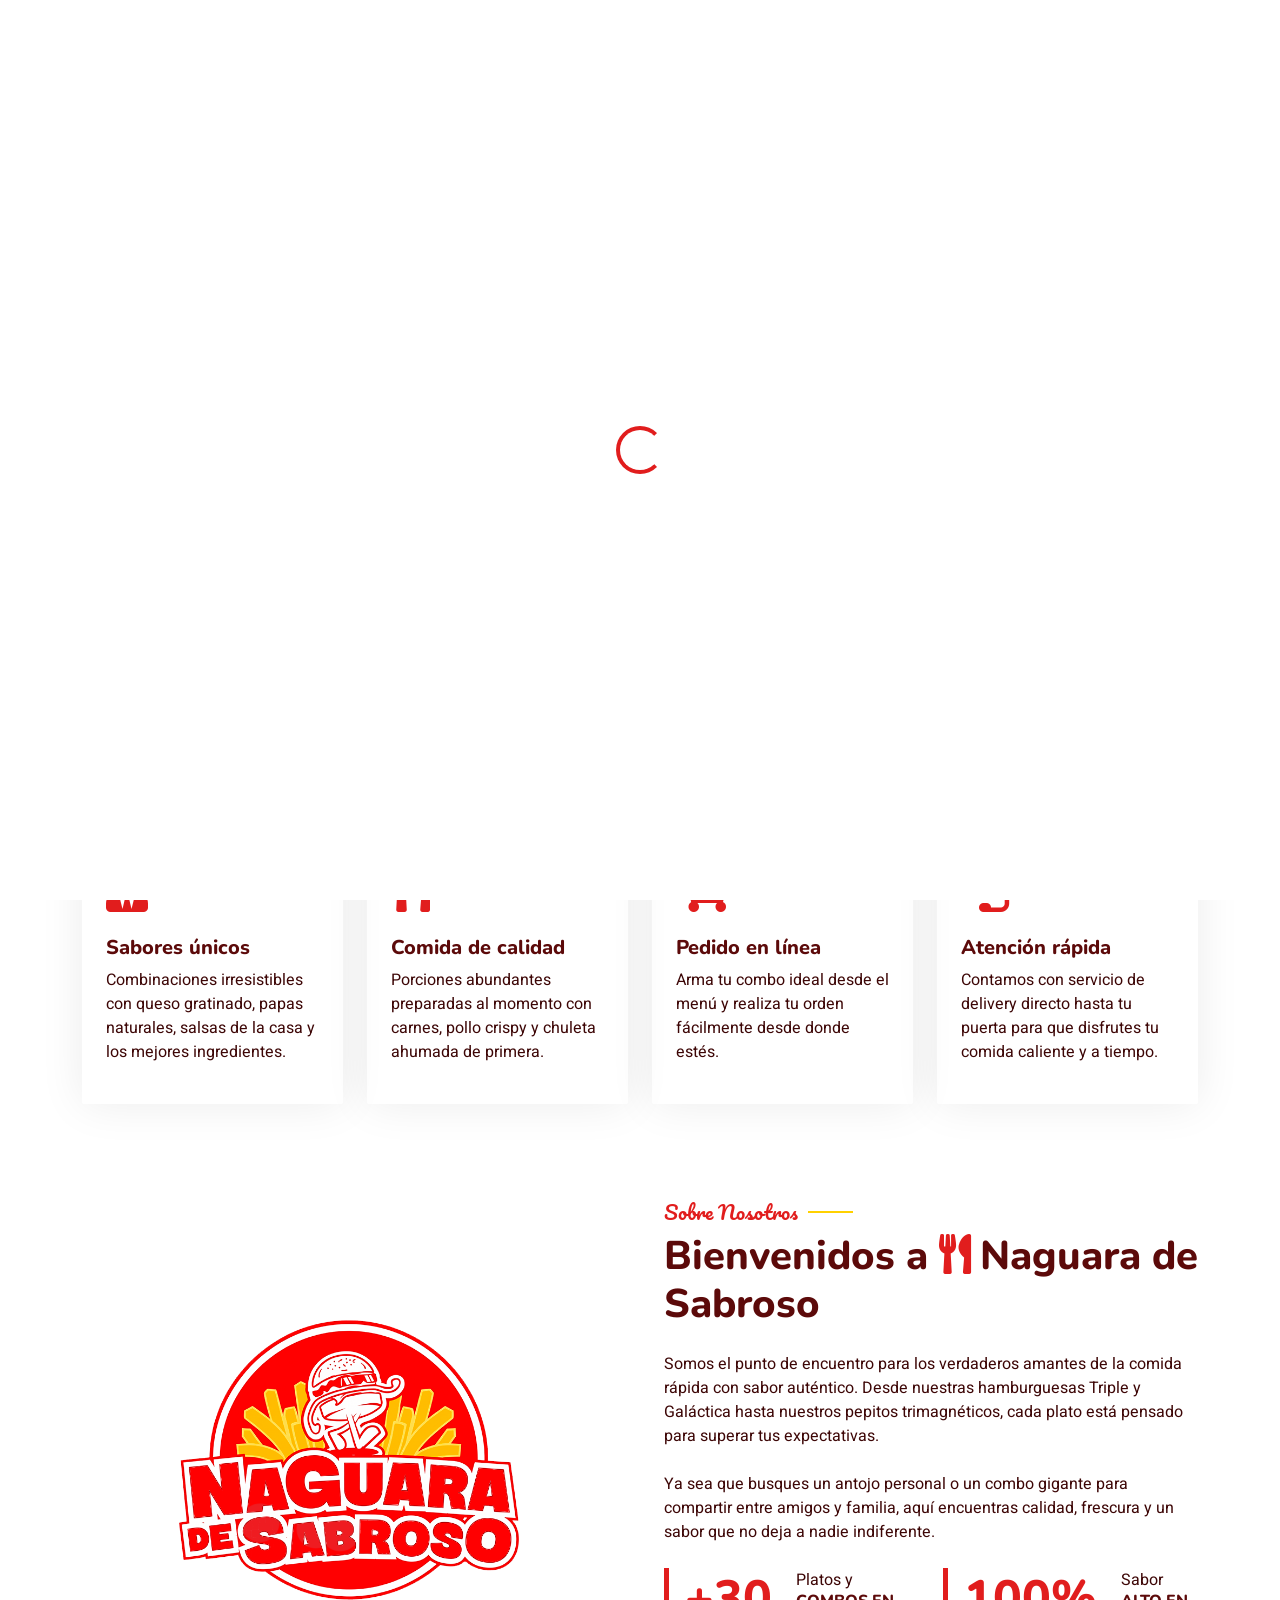
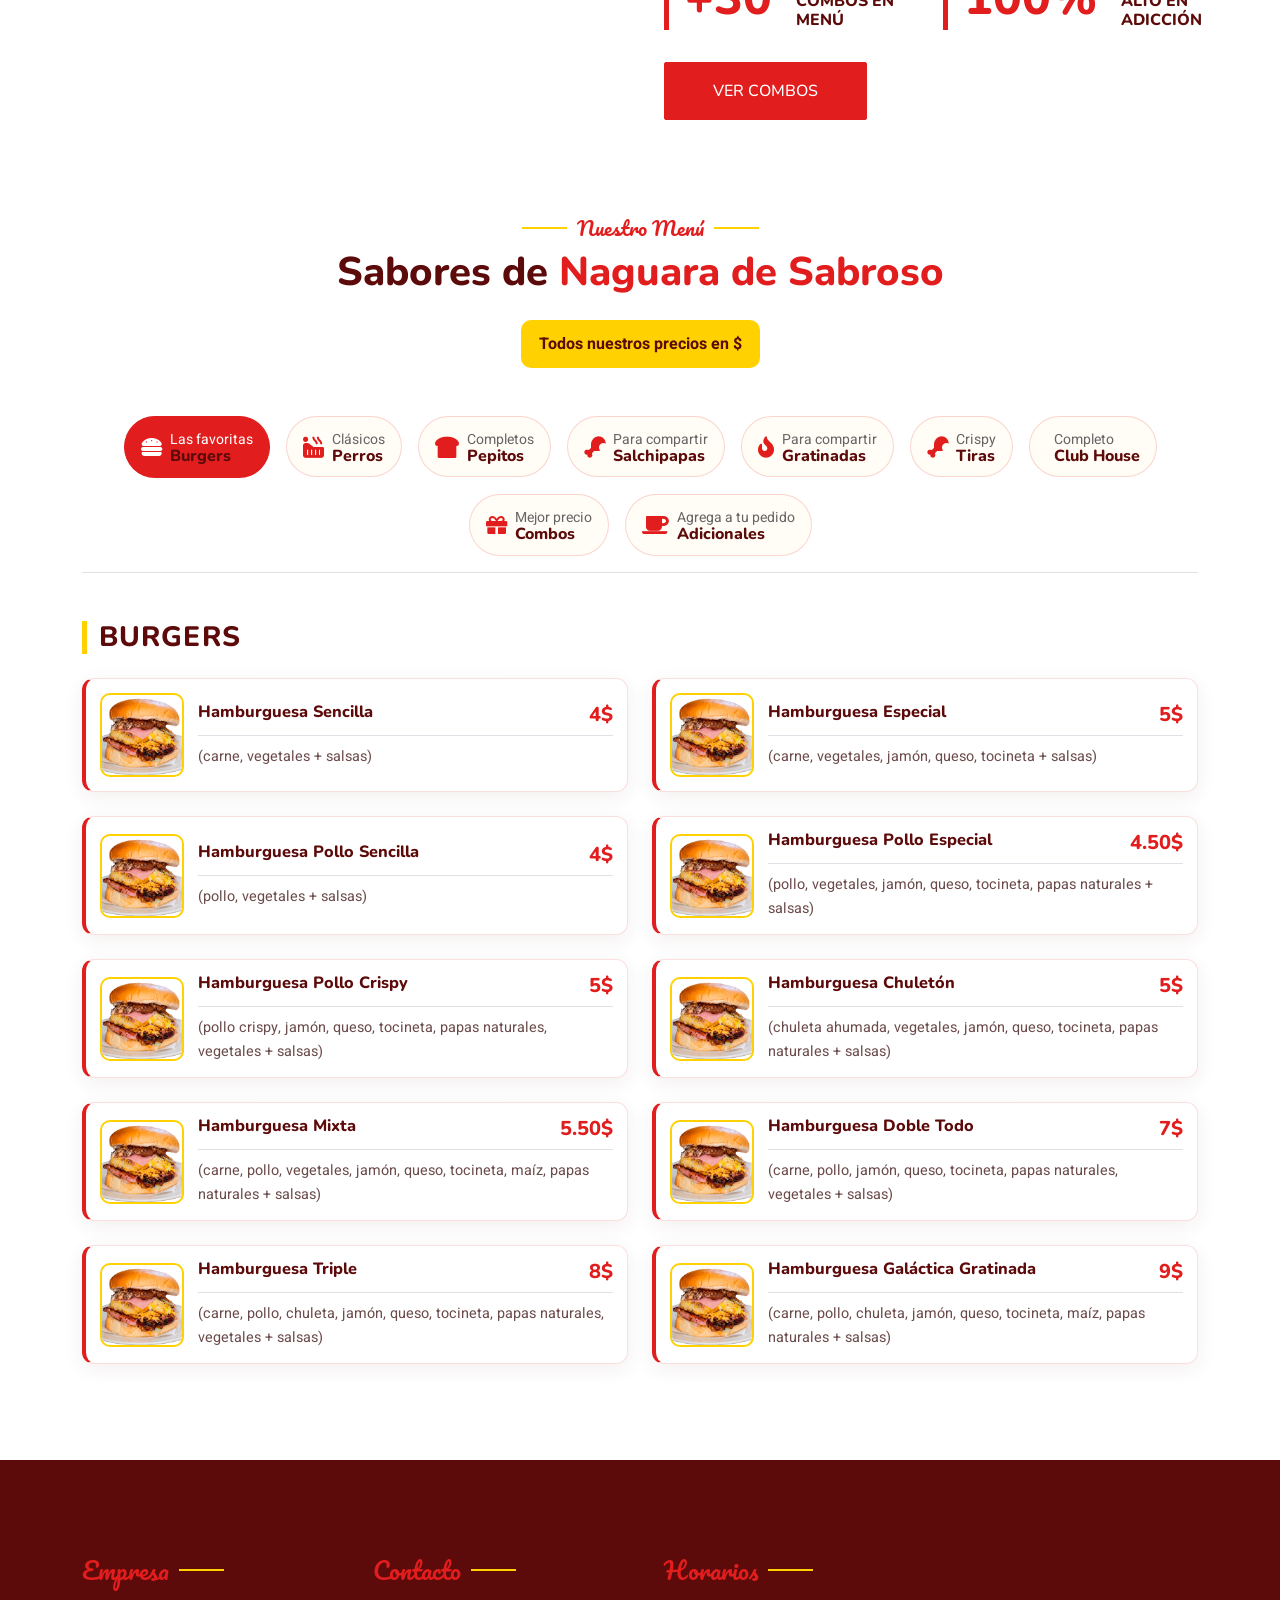
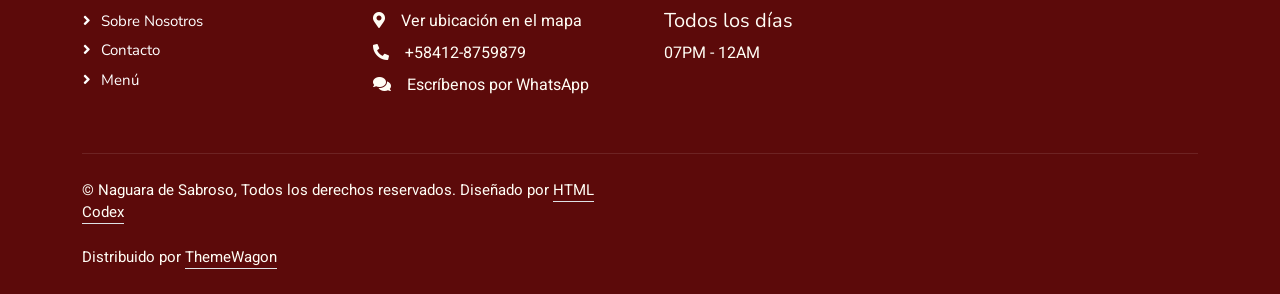
==== index.html @ 0c777a0c "menu" ====
<!DOCTYPE html>
<html lang="en">

<head>
    <meta charset="utf-8">
    <title>Naguara de Sabroso | Comida rápida</title>
    <meta content="width=device-width, initial-scale=1.0" name="viewport">
    <meta content="" name="keywords">
    <meta content="" name="description">

    <!-- Favicon -->
    <link href="img/naguara-e-sabroso-logo.png" rel="icon">

    <!-- Google Web Fonts -->
    <link rel="preconnect" href="https://fonts.googleapis.com">
    <link rel="preconnect" href="https://fonts.gstatic.com" crossorigin>
    <link href="https://fonts.googleapis.com/css2?family=Heebo:wght@400;500;600&family=Nunito:wght@600;700;800&family=Pacifico&display=swap" rel="stylesheet">

    <!-- Icon Font Stylesheet -->
    <link href="https://cdnjs.cloudflare.com/ajax/libs/font-awesome/5.10.0/css/all.min.css" rel="stylesheet">
    <link href="https://cdn.jsdelivr.net/npm/bootstrap-icons@1.4.1/font/bootstrap-icons.css" rel="stylesheet">

    <!-- Libraries Stylesheet -->
    <link href="lib/animate/animate.min.css" rel="stylesheet">
    <link href="lib/owlcarousel/assets/owl.carousel.min.css" rel="stylesheet">
    <link href="lib/tempusdominus/css/tempusdominus-bootstrap-4.min.css" rel="stylesheet" />

    <!-- Customized Bootstrap Stylesheet -->
    <link href="css/bootstrap.min.css" rel="stylesheet">

    <!-- Template Stylesheet -->
    <link href="css/style.css" rel="stylesheet">
</head>

<body>
    <div class="container-xxl bg-white p-0">
        <!-- Spinner Start -->
        <div id="spinner" class="show bg-white position-fixed translate-middle w-100 vh-100 top-50 start-50 d-flex align-items-center justify-content-center">
            <div class="spinner-border text-primary" style="width: 3rem; height: 3rem;" role="status">
                <span class="sr-only">Loading...</span>
            </div>
        </div>
        <!-- Spinner End -->


        <!-- Navbar & Hero Start -->
        <div class="container-xxl position-relative p-0">
            <nav class="navbar navbar-expand-lg navbar-dark bg-dark px-4 px-lg-5 py-3 py-lg-0">
                <a href="index.html" class="navbar-brand p-0">
                    <h1 class="text-white m-0 fs-3">Naguara de Sabroso</h1>
                    
                </a>
                <button class="navbar-toggler" type="button" data-bs-toggle="collapse" data-bs-target="#navbarCollapse">
                    <span class="fa fa-bars"></span>
                </button>
                <div class="collapse navbar-collapse" id="navbarCollapse">
                    <div class="navbar-nav ms-auto py-0 pe-4">
                        <a href="index.html" class="nav-item nav-link active">Inicio</a>
                        <a href="about.html" class="nav-item nav-link">Nosotros</a>
                        <a href="service.html" class="nav-item nav-link">Servicios</a>
                        <a href="menu.html" class="nav-item nav-link">Menú</a>
                        <a href="contact.html" class="nav-item nav-link">Contacto</a>
                    </div>
                    <a href="menu.html" class="btn btn-primary py-2 px-4">VER MENÚ</a>
                </div>
            </nav>

            <div class="container-xxl py-5 bg-dark hero-header mb-5">
                <div class="container my-5 py-5">
                    <div class="row align-items-center g-5">
                        <div class="col-lg-6 text-center text-lg-start">
                            <h1 class="display-3 text-white animated slideInLeft">La diferencia se nota en el primer bocado</h1>
                            <p class="text-white animated slideInLeft mb-4 pb-2">Disfruta de nuestras explosivas hamburguesas, pepitos gratinados, salchipapas, perros calientes y combos para compartir. ¡No nos hacemos responsables si no puedes parar!</p>
                            <a href="menu.html" class="btn btn-primary py-sm-3 px-sm-5 me-3 animated slideInLeft">VER MENÚ</a>
                        </div>
                        <div class="col-lg-6 text-center text-lg-end overflow-hidden">
                            <img class="img-fluid" src="img/naguara-e-sabroso-logo.png" alt="Naguara de Sabroso">
                        </div>
                    </div>
                </div>
            </div>
        </div>
        <!-- Navbar & Hero End -->


        <!-- Service Start -->
        <div class="container-xxl py-5">
            <div class="container">
                <div class="row g-4">
                    <div class="col-lg-3 col-sm-6 wow fadeInUp" data-wow-delay="0.1s">
                        <div class="service-item rounded pt-3">
                            <div class="p-4">
                                <i class="fa fa-3x fa-user-tie text-primary mb-4"></i>
                                <h5>Sabores únicos</h5>
                                <p>Combinaciones irresistibles con queso gratinado, papas naturales, salsas de la casa y los mejores ingredientes.</p>
                            </div>
                        </div>
                    </div>
                    <div class="col-lg-3 col-sm-6 wow fadeInUp" data-wow-delay="0.3s">
                        <div class="service-item rounded pt-3">
                            <div class="p-4">
                                <i class="fa fa-3x fa-utensils text-primary mb-4"></i>
                                <h5>Comida de calidad</h5>
                                <p>Porciones abundantes preparadas al momento con carnes, pollo crispy y chuleta ahumada de primera.</p>
                            </div>
                        </div>
                    </div>
                    <div class="col-lg-3 col-sm-6 wow fadeInUp" data-wow-delay="0.5s">
                        <div class="service-item rounded pt-3">
                            <div class="p-4">
                                <i class="fa fa-3x fa-cart-plus text-primary mb-4"></i>
                                <h5>Pedido en línea</h5>
                                <p>Arma tu combo ideal desde el menú y realiza tu orden fácilmente desde donde estés.</p>
                            </div>
                        </div>
                    </div>
                    <div class="col-lg-3 col-sm-6 wow fadeInUp" data-wow-delay="0.7s">
                        <div class="service-item rounded pt-3">
                            <div class="p-4">
                                <i class="fa fa-3x fa-headset text-primary mb-4"></i>
                                <h5>Atención rápida</h5>
                                <p>Contamos con servicio de delivery directo hasta tu puerta para que disfrutes tu comida caliente y a tiempo.</p>
                            </div>
                        </div>
                    </div>
                </div>
            </div>
        </div>
        <!-- Service End -->


        <!-- About Start -->
        <div class="container-xxl py-5">
            <div class="container">
                <div class="row g-5 align-items-center">
                    <div class="col-lg-6">
                        <div class="text-center py-4">
                            <img class="img-fluid about-logo wow zoomIn" data-wow-delay="0.1s" src="img/naguara-e-sabroso-logo.png" alt="Logo de Naguara de Sabroso">
                        </div>
                    </div>
                    <div class="col-lg-6">
                        <h5 class="section-title ff-secondary text-start text-primary fw-normal">Sobre Nosotros</h5>
                        <h1 class="mb-4">Bienvenidos a <i class="fa fa-utensils text-primary me-2"></i>Naguara de Sabroso</h1>
                        <p class="mb-4">Somos el punto de encuentro para los verdaderos amantes de la comida rápida con sabor auténtico. Desde nuestras hamburguesas Triple y Galáctica hasta nuestros pepitos trimagnéticos, cada plato está pensado para superar tus expectativas.</p>
                        <p class="mb-4">Ya sea que busques un antojo personal o un combo gigante para compartir entre amigos y familia, aquí encuentras calidad, frescura y un sabor que no deja a nadie indiferente.</p>
                        <div class="row g-4 mb-4">
                            <div class="col-sm-6">
                                <div class="d-flex align-items-center border-start border-5 border-primary px-3">
                                    <h1 class="flex-shrink-0 display-5 text-primary mb-0">+30</h1>
                                    <div class="ps-4">
                                        <p class="mb-0">Platos y</p>
                                        <h6 class="text-uppercase mb-0">COMBOS EN MENÚ</h6>
                                    </div>
                                </div>
                            </div>
                            <div class="col-sm-6">
                                <div class="d-flex align-items-center border-start border-5 border-primary px-3">
                                    <h1 class="flex-shrink-0 display-5 text-primary mb-0">100%</h1>
                                    <div class="ps-4">
                                        <p class="mb-0">Sabor</p>
                                        <h6 class="text-uppercase mb-0">ALTO EN ADICCIÓN</h6>
                                    </div>
                                </div>
                            </div>
                        </div>
                        <a class="btn btn-primary py-3 px-5 mt-2" href="menu.html">VER COMBOS</a>
                    </div>
                </div>
            </div>
        </div>
        <!-- About End -->


        <!-- Menu Start -->
        <div class="container-xxl py-5" id="menu">
            <div class="container">
                <div class="text-center wow fadeInUp" data-wow-delay="0.1s">
                    <h5 class="section-title ff-secondary text-center text-primary fw-normal">Nuestro Menú</h5>
                    <h1 class="mb-4">Sabores de <span class="text-primary">Naguara de Sabroso</span></h1>
                    <div class="menu-note d-inline-block mb-5">Todos nuestros precios en $</div>
                </div>
                <div class="tab-class text-center wow fadeInUp" data-wow-delay="0.2s">
                    <ul class="nav nav-pills d-flex flex-wrap justify-content-center border-bottom mb-5">
                        <li class="nav-item">
                            <a class="d-flex align-items-center text-start mx-2 menu-tab active" data-bs-toggle="pill" href="#burgers">
                                <i class="fa fa-hamburger fa-lg text-primary me-2"></i>
                                <div class="text-start">
                                    <small class="text-body">Las favoritas</small>
                                    <h6 class="mt-n1 mb-0">Burgers</h6>
                                </div>
                            </a>
                        </li>
                        <li class="nav-item">
                            <a class="d-flex align-items-center text-start mx-2 menu-tab" data-bs-toggle="pill" href="#perros">
                                <i class="fa fa-hot-tub fa-lg text-primary me-2"></i>
                                <div class="text-start">
                                    <small class="text-body">Clásicos</small>
                                    <h6 class="mt-n1 mb-0">Perros</h6>
                                </div>
                            </a>
                        </li>
                        <li class="nav-item">
                            <a class="d-flex align-items-center text-start mx-2 menu-tab" data-bs-toggle="pill" href="#pepitos">
                                <i class="fa fa-bread-slice fa-lg text-primary me-2"></i>
                                <div class="text-start">
                                    <small class="text-body">Completos</small>
                                    <h6 class="mt-n1 mb-0">Pepitos</h6>
                                </div>
                            </a>
                        </li>
                        <li class="nav-item">
                            <a class="d-flex align-items-center text-start mx-2 menu-tab" data-bs-toggle="pill" href="#salchipapas-sencillas">
                                <i class="fa fa-drumstick-bite fa-lg text-primary me-2"></i>
                                <div class="text-start">
                                    <small class="text-body">Para compartir</small>
                                    <h6 class="mt-n1 mb-0">Salchipapas</h6>
                                </div>
                            </a>
                        </li>
                        <li class="nav-item">
                            <a class="d-flex align-items-center text-start mx-2 menu-tab" data-bs-toggle="pill" href="#salchipapas-gratinadas">
                                <i class="fa fa-fire fa-lg text-primary me-2"></i>
                                <div class="text-start">
                                    <small class="text-body">Para compartir</small>
                                    <h6 class="mt-n1 mb-0">Gratinadas</h6>
                                </div>
                            </a>
                        </li>
                        <li class="nav-item">
                            <a class="d-flex align-items-center text-start mx-2 menu-tab" data-bs-toggle="pill" href="#tiras-pollo">
                                <i class="fa fa-drumstick-bite fa-lg text-primary me-2"></i>
                                <div class="text-start">
                                    <small class="text-body">Crispy</small>
                                    <h6 class="mt-n1 mb-0">Tiras</h6>
                                </div>
                            </a>
                        </li>
                        <li class="nav-item">
                            <a class="d-flex align-items-center text-start mx-2 menu-tab" data-bs-toggle="pill" href="#club-house">
                                <i class="fa fa-cutlery fa-lg text-primary me-2"></i>
                                <div class="text-start">
                                    <small class="text-body">Completo</small>
                                    <h6 class="mt-n1 mb-0">Club House</h6>
                                </div>
                            </a>
                        </li>
                        <li class="nav-item">
                            <a class="d-flex align-items-center text-start mx-2 menu-tab" data-bs-toggle="pill" href="#combos">
                                <i class="fa fa-gift fa-lg text-primary me-2"></i>
                                <div class="text-start">
                                    <small class="text-body">Mejor precio</small>
                                    <h6 class="mt-n1 mb-0">Combos</h6>
                                </div>
                            </a>
                        </li>
                        <li class="nav-item">
                            <a class="d-flex align-items-center text-start mx-2 menu-tab" data-bs-toggle="pill" href="#adicionales">
                                <i class="fa fa-coffee fa-lg text-primary me-2"></i>
                                <div class="text-start">
                                    <small class="text-body">Agrega a tu pedido</small>
                                    <h6 class="mt-n1 mb-0">Adicionales</h6>
                                </div>
                            </a>
                        </li>
                    </ul>
                    <div class="tab-content">
                        <div id="burgers" class="tab-pane fade show p-0 active">
                            <h3 class="menu-category-title text-start mb-4">BURGERS</h3>
                            <div class="row g-4">
                                <div class="col-lg-6">
                                    <div class="menu-item">
                                        <img src="img/Hamburguesa.png" alt="Hamburguesa Sencilla" loading="lazy">
                                        <div class="w-100 text-start">
                                            <h5 class="d-flex justify-content-between align-items-start border-bottom pb-2 mb-2">
                                                <span class="menu-name">Hamburguesa Sencilla</span>
                                                <span class="menu-price">4$</span>
                                            </h5>
                                            <small class="menu-desc">(carne, vegetales + salsas)</small>
                                        </div>
                                    </div>
                                </div>
                                <div class="col-lg-6">
                                    <div class="menu-item">
                                        <img src="img/Hamburguesa.png" alt="Hamburguesa Especial" loading="lazy">
                                        <div class="w-100 text-start">
                                            <h5 class="d-flex justify-content-between align-items-start border-bottom pb-2 mb-2">
                                                <span class="menu-name">Hamburguesa Especial</span>
                                                <span class="menu-price">5$</span>
                                            </h5>
                                            <small class="menu-desc">(carne, vegetales, jamón, queso, tocineta + salsas)</small>
                                        </div>
                                    </div>
                                </div>
                                <div class="col-lg-6">
                                    <div class="menu-item">
                                        <img src="img/Hamburguesa.png" alt="Hamburguesa Pollo Sencilla" loading="lazy">
                                        <div class="w-100 text-start">
                                            <h5 class="d-flex justify-content-between align-items-start border-bottom pb-2 mb-2">
                                                <span class="menu-name">Hamburguesa Pollo Sencilla</span>
                                                <span class="menu-price">4$</span>
                                            </h5>
                                            <small class="menu-desc">(pollo, vegetales + salsas)</small>
                                        </div>
                                    </div>
                                </div>
                                <div class="col-lg-6">
                                    <div class="menu-item">
                                        <img src="img/Hamburguesa.png" alt="Hamburguesa Pollo Especial" loading="lazy">
                                        <div class="w-100 text-start">
                                            <h5 class="d-flex justify-content-between align-items-start border-bottom pb-2 mb-2">
                                                <span class="menu-name">Hamburguesa Pollo Especial</span>
                                                <span class="menu-price">4.50$</span>
                                            </h5>
                                            <small class="menu-desc">(pollo, vegetales, jamón, queso, tocineta, papas naturales + salsas)</small>
                                        </div>
                                    </div>
                                </div>
                                <div class="col-lg-6">
                                    <div class="menu-item">
                                        <img src="img/Hamburguesa.png" alt="Hamburguesa Pollo Crispy" loading="lazy">
                                        <div class="w-100 text-start">
                                            <h5 class="d-flex justify-content-between align-items-start border-bottom pb-2 mb-2">
                                                <span class="menu-name">Hamburguesa Pollo Crispy</span>
                                                <span class="menu-price">5$</span>
                                            </h5>
                                            <small class="menu-desc">(pollo crispy, jamón, queso, tocineta, papas naturales, vegetales + salsas)</small>
                                        </div>
                                    </div>
                                </div>
                                <div class="col-lg-6">
                                    <div class="menu-item">
                                        <img src="img/Hamburguesa.png" alt="Hamburguesa Chuletón" loading="lazy">
                                        <div class="w-100 text-start">
                                            <h5 class="d-flex justify-content-between align-items-start border-bottom pb-2 mb-2">
                                                <span class="menu-name">Hamburguesa Chuletón</span>
                                                <span class="menu-price">5$</span>
                                            </h5>
                                            <small class="menu-desc">(chuleta ahumada, vegetales, jamón, queso, tocineta, papas naturales + salsas)</small>
                                        </div>
                                    </div>
                                </div>
                                <div class="col-lg-6">
                                    <div class="menu-item">
                                        <img src="img/Hamburguesa.png" alt="Hamburguesa Mixta" loading="lazy">
                                        <div class="w-100 text-start">
                                            <h5 class="d-flex justify-content-between align-items-start border-bottom pb-2 mb-2">
                                                <span class="menu-name">Hamburguesa Mixta</span>
                                                <span class="menu-price">5.50$</span>
                                            </h5>
                                            <small class="menu-desc">(carne, pollo, vegetales, jamón, queso, tocineta, maíz, papas naturales + salsas)</small>
                                        </div>
                                    </div>
                                </div>
                                <div class="col-lg-6">
                                    <div class="menu-item">
                                        <img src="img/Hamburguesa.png" alt="Hamburguesa Doble Todo" loading="lazy">
                                        <div class="w-100 text-start">
                                            <h5 class="d-flex justify-content-between align-items-start border-bottom pb-2 mb-2">
                                                <span class="menu-name">Hamburguesa Doble Todo</span>
                                                <span class="menu-price">7$</span>
                                            </h5>
                                            <small class="menu-desc">(carne, pollo, jamón, queso, tocineta, papas naturales, vegetales + salsas)</small>
                                        </div>
                                    </div>
                                </div>
                                <div class="col-lg-6">
                                    <div class="menu-item">
                                        <img src="img/Hamburguesa.png" alt="Hamburguesa Triple" loading="lazy">
                                        <div class="w-100 text-start">
                                            <h5 class="d-flex justify-content-between align-items-start border-bottom pb-2 mb-2">
                                                <span class="menu-name">Hamburguesa Triple</span>
                                                <span class="menu-price">8$</span>
                                            </h5>
                                            <small class="menu-desc">(carne, pollo, chuleta, jamón, queso, tocineta, papas naturales, vegetales + salsas)</small>
                                        </div>
                                    </div>
                                </div>
                                <div class="col-lg-6">
                                    <div class="menu-item">
                                        <img src="img/Hamburguesa.png" alt="Hamburguesa Galáctica Gratinada" loading="lazy">
                                        <div class="w-100 text-start">
                                            <h5 class="d-flex justify-content-between align-items-start border-bottom pb-2 mb-2">
                                                <span class="menu-name">Hamburguesa Galáctica Gratinada</span>
                                                <span class="menu-price">9$</span>
                                            </h5>
                                            <small class="menu-desc">(carne, pollo, chuleta, jamón, queso, tocineta, maíz, papas naturales + salsas)</small>
                                        </div>
                                    </div>
                                </div>
                            </div>
                        </div>
                        <div id="perros" class="tab-pane fade p-0">
                            <h3 class="menu-category-title text-start mb-4">PERROS CALIENTES</h3>
                            <div class="row g-4">
                                <div class="col-lg-6">
                                    <div class="menu-item">
                                        <img src="img/PerroCaliente.png" alt="Perros Calientes 2 Grandes" loading="lazy">
                                        <div class="w-100 text-start">
                                            <h5 class="d-flex justify-content-between align-items-start border-bottom pb-2 mb-2">
                                                <span class="menu-name">Perros Calientes 2 Grandes</span>
                                                <span class="menu-price">2.50$</span>
                                            </h5>
                                            <small class="menu-desc">(salchicha, papas ralladas, vegetales + salsas)</small>
                                        </div>
                                    </div>
                                </div>
                                <div class="col-lg-6">
                                    <div class="menu-item">
                                        <img src="img/PerroCaliente.png" alt="Perro con Papas Naturales" loading="lazy">
                                        <div class="w-100 text-start">
                                            <h5 class="d-flex justify-content-between align-items-start border-bottom pb-2 mb-2">
                                                <span class="menu-name">Perro con Papas Naturales</span>
                                                <span class="menu-price">3$</span>
                                            </h5>
                                            <small class="menu-desc">(salchicha, papas naturales + salsas)</small>
                                        </div>
                                    </div>
                                </div>
                                <div class="col-lg-6">
                                    <div class="menu-item">
                                        <img src="img/PerroCaliente.png" alt="Perro Trimagnético" loading="lazy">
                                        <div class="w-100 text-start">
                                            <h5 class="d-flex justify-content-between align-items-start border-bottom pb-2 mb-2">
                                                <span class="menu-name">Perro Trimagnético</span>
                                                <span class="menu-price">3.50$</span>
                                            </h5>
                                            <small class="menu-desc">(salchicha, jamón, tocineta, queso amarillo, papas naturales + salsas)</small>
                                        </div>
                                    </div>
                                </div>
                                <div class="col-lg-6">
                                    <div class="menu-item">
                                        <img src="img/PerroCaliente.png" alt="Pepiperro" loading="lazy">
                                        <div class="w-100 text-start">
                                            <h5 class="d-flex justify-content-between align-items-start border-bottom pb-2 mb-2">
                                                <span class="menu-name">Pepiperro</span>
                                                <span class="menu-price">5$</span>
                                            </h5>
                                            <small class="menu-desc">(carne, pollo, salchicha, jamón, queso, tocineta, maíz, papas naturales, vegetales + salsas)</small>
                                        </div>
                                    </div>
                                </div>
                            </div>
                        </div>
                        <div id="pepitos" class="tab-pane fade p-0">
                            <h3 class="menu-category-title text-start mb-4">PEPITOS</h3>
                            <div class="row g-4">
                                <div class="col-lg-6">
                                    <div class="menu-item">
                                        <img src="img/ClubHouse.png" alt="Pepito Sencillo" loading="lazy">
                                        <div class="w-100 text-start">
                                            <h5 class="d-flex justify-content-between align-items-start border-bottom pb-2 mb-2">
                                                <span class="menu-name">Pepito Sencillo</span>
                                                <span class="menu-price">7$</span>
                                            </h5>
                                            <small class="menu-desc">(pollo, chuleta, papas, jamón, tocineta, salsa, queso pecorino)</small>
                                        </div>
                                    </div>
                                </div>
                                <div class="col-lg-6">
                                    <div class="menu-item">
                                        <img src="img/ClubHouse.png" alt="Pepito Gratinado Pequeño" loading="lazy">
                                        <div class="w-100 text-start">
                                            <h5 class="d-flex justify-content-between align-items-start border-bottom pb-2 mb-2">
                                                <span class="menu-name">Pepito Gratinado Pequeño</span>
                                                <span class="menu-price">8$</span>
                                            </h5>
                                            <small class="menu-desc">(pollo, chuleta, papas, salsa, queso mozzarella, maíz, tocineta y jamón)</small>
                                        </div>
                                    </div>
                                </div>
                                <div class="col-lg-6">
                                    <div class="menu-item">
                                        <img src="img/ClubHouse.png" alt="Pepito Trifásico" loading="lazy">
                                        <div class="w-100 text-start">
                                            <h5 class="d-flex justify-content-between align-items-start border-bottom pb-2 mb-2">
                                                <span class="menu-name">Pepito Trifásico</span>
                                                <span class="menu-price">11$</span>
                                            </h5>
                                            <small class="menu-desc">(carne, pollo, jamón, queso, maíz, tocineta, papas naturales, vegetales + salsas)</small>
                                        </div>
                                    </div>
                                </div>
                                <div class="col-lg-6">
                                    <div class="menu-item">
                                        <img src="img/ClubHouse.png" alt="Pepito Trimagnético Gratinado Grande" loading="lazy">
                                        <div class="w-100 text-start">
                                            <h5 class="d-flex justify-content-between align-items-start border-bottom pb-2 mb-2">
                                                <span class="menu-name">Pepito Trimagnético Gratinado Grande</span>
                                                <span class="menu-price">12$</span>
                                            </h5>
                                            <small class="menu-desc">(pollo, carne, chuleta, tocineta, maíz, queso mozzarella, jamón, vegetales y papas naturales, queso, maíz)</small>
                                        </div>
                                    </div>
                                </div>
                            </div>
                        </div>
                        <div id="salchipapas-sencillas" class="tab-pane fade p-0">
                            <h3 class="menu-category-title text-start mb-4">SALCHIPAPAS SENCILLAS</h3>
                            <div class="row g-4">
                                <div class="col-lg-6">
                                    <div class="menu-item">
                                        <img src="img/salchipapa.png" alt="Salchipapa Sencilla 1 Persona (Opción 1)" loading="lazy">
                                        <div class="w-100 text-start">
                                            <h5 class="d-flex justify-content-between align-items-start border-bottom pb-2 mb-2">
                                                <span class="menu-name">Salchipapa Sencilla 1 Persona (Opción 1)</span>
                                                <span class="menu-price">4$</span>
                                            </h5>
                                            <small class="menu-desc">(salchichas, papas, salsas, queso de año)</small>
                                        </div>
                                    </div>
                                </div>
                                <div class="col-lg-6">
                                    <div class="menu-item">
                                        <img src="img/salchipapa.png" alt="Salchipapa Sencilla 1 Persona (Opción 2)" loading="lazy">
                                        <div class="w-100 text-start">
                                            <h5 class="d-flex justify-content-between align-items-start border-bottom pb-2 mb-2">
                                                <span class="menu-name">Salchipapa Sencilla 1 Persona (Opción 2)</span>
                                                <span class="menu-price">5$</span>
                                            </h5>
                                            <small class="menu-desc">(salchichas, papas, salsas, pollo, queso mozzarella, maíz)</small>
                                        </div>
                                    </div>
                                </div>
                            </div>
                        </div>
                        <div id="salchipapas-gratinadas" class="tab-pane fade p-0">
                            <h3 class="menu-category-title text-start mb-4">SALCHIPAPAS GRATINADAS</h3>
                            <div class="row g-4">
                                <div class="col-lg-6">
                                    <div class="menu-item">
                                        <img src="img/salchipapa.png" alt="Salchipapa Gratinada 2 Personas" loading="lazy">
                                        <div class="w-100 text-start">
                                            <h5 class="d-flex justify-content-between align-items-start border-bottom pb-2 mb-2">
                                                <span class="menu-name">Salchipapa Gratinada 2 Personas</span>
                                                <span class="menu-price">7$</span>
                                            </h5>
                                            <small class="menu-desc">(salchichas, papas, salsa, queso mozzarella, maíz, jamón)</small>
                                        </div>
                                    </div>
                                </div>
                                <div class="col-lg-6">
                                    <div class="menu-item">
                                        <img src="img/salchipapa.png" alt="Salchipapa Gratinada 4 Personas" loading="lazy">
                                        <div class="w-100 text-start">
                                            <h5 class="d-flex justify-content-between align-items-start border-bottom pb-2 mb-2">
                                                <span class="menu-name">Salchipapa Gratinada 4 Personas</span>
                                                <span class="menu-price">12$</span>
                                            </h5>
                                            <small class="menu-desc">(salchichas, papas, salsa, queso mozzarella, maíz, jamón)</small>
                                        </div>
                                    </div>
                                </div>
                                <div class="col-lg-6">
                                    <div class="menu-item">
                                        <img src="img/salchipapa.png" alt="Salchipapa Gratinada 7 Personas" loading="lazy">
                                        <div class="w-100 text-start">
                                            <h5 class="d-flex justify-content-between align-items-start border-bottom pb-2 mb-2">
                                                <span class="menu-name">Salchipapa Gratinada 7 Personas</span>
                                                <span class="menu-price">17$</span>
                                            </h5>
                                            <small class="menu-desc">(salchichas, papas, salsa, queso mozzarella, maíz, jamón)</small>
                                        </div>
                                    </div>
                                </div>
                            </div>
                        </div>
                        <div id="tiras-pollo" class="tab-pane fade p-0">
                            <h3 class="menu-category-title text-start mb-4">TIRAS DE POLLO</h3>
                            <div class="row g-4">
                                <div class="col-lg-6">
                                    <div class="menu-item">
                                        <img src="img/Hamburguesa.png" alt="Tiras de Pollo 2 Personas" loading="lazy">
                                        <div class="w-100 text-start">
                                            <h5 class="d-flex justify-content-between align-items-start border-bottom pb-2 mb-2">
                                                <span class="menu-name">Tiras de Pollo 2 Personas</span>
                                                <span class="menu-price">7$</span>
                                            </h5>
                                            <small class="menu-desc">(8 tiras de pollo, ensalada césar, papas naturales + salsas)</small>
                                        </div>
                                    </div>
                                </div>
                                <div class="col-lg-6">
                                    <div class="menu-item">
                                        <img src="img/Hamburguesa.png" alt="Tiras de Pollo 3 Personas" loading="lazy">
                                        <div class="w-100 text-start">
                                            <h5 class="d-flex justify-content-between align-items-start border-bottom pb-2 mb-2">
                                                <span class="menu-name">Tiras de Pollo 3 Personas</span>
                                                <span class="menu-price">9$</span>
                                            </h5>
                                            <small class="menu-desc">(12 tiras de pollo, ensalada césar, papas naturales + salsas)</small>
                                        </div>
                                    </div>
                                </div>
                                <div class="col-lg-6">
                                    <div class="menu-item">
                                        <img src="img/Hamburguesa.png" alt="Tiras de Pollo 4 Personas" loading="lazy">
                                        <div class="w-100 text-start">
                                            <h5 class="d-flex justify-content-between align-items-start border-bottom pb-2 mb-2">
                                                <span class="menu-name">Tiras de Pollo 4 Personas</span>
                                                <span class="menu-price">12$</span>
                                            </h5>
                                            <small class="menu-desc">(16 tiras de pollo, ensalada césar, papas naturales + salsas)</small>
                                        </div>
                                    </div>
                                </div>
                                <div class="col-lg-6">
                                    <div class="menu-item">
                                        <img src="img/Hamburguesa.png" alt="Tiras de Pollo 6 Personas" loading="lazy">
                                        <div class="w-100 text-start">
                                            <h5 class="d-flex justify-content-between align-items-start border-bottom pb-2 mb-2">
                                                <span class="menu-name">Tiras de Pollo 6 Personas</span>
                                                <span class="menu-price">16$</span>
                                            </h5>
                                            <small class="menu-desc">(24 tiras de pollo, ensalada césar, papas naturales + salsas)</small>
                                        </div>
                                    </div>
                                </div>
                            </div>
                        </div>
                        <div id="club-house" class="tab-pane fade p-0">
                            <h3 class="menu-category-title text-start mb-4">CLUB HOUSE</h3>
                            <div class="row g-4">
                                <div class="col-lg-6">
                                    <div class="menu-item">
                                        <img src="img/ClubHouse.png" alt="Club House Normal" loading="lazy">
                                        <div class="w-100 text-start">
                                            <h5 class="d-flex justify-content-between align-items-start border-bottom pb-2 mb-2">
                                                <span class="menu-name">Club House Normal</span>
                                                <span class="menu-price">8$</span>
                                            </h5>
                                            <small class="menu-desc">(pollo, lechuga, huevo, jamón, queso, tocineta, papas naturales + salsas)</small>
                                        </div>
                                    </div>
                                </div>
                                <div class="col-lg-6">
                                    <div class="menu-item">
                                        <img src="img/ClubHouse.png" alt="Club House Especial + Refresco 1L" loading="lazy">
                                        <div class="w-100 text-start">
                                            <h5 class="d-flex justify-content-between align-items-start border-bottom pb-2 mb-2">
                                                <span class="menu-name">Club House Especial + Refresco 1L</span>
                                                <span class="menu-price">12$</span>
                                            </h5>
                                            <small class="menu-desc">(pollo, lechuga, tomate, huevo, jamón, queso, tocineta, ensalada césar, papas naturales + salsas)</small>
                                        </div>
                                    </div>
                                </div>
                            </div>
                        </div>
                        <div id="combos" class="tab-pane fade p-0">
                            <h3 class="menu-category-title text-start mb-4">COMBOS</h3>
                            <div class="row g-4">
                                <div class="col-lg-6">
                                    <div class="menu-item">
                                        <img src="img/Hamburguesa.png" alt="Combo 3 Burgers" loading="lazy">
                                        <div class="w-100 text-start">
                                            <h5 class="d-flex justify-content-between align-items-start border-bottom pb-2 mb-2">
                                                <span class="menu-name">Combo 3 Burgers</span>
                                                <span class="menu-price">8$</span>
                                            </h5>
                                            <small class="menu-desc">(pollo, vegetales, papas naturales + salsas)</small>
                                        </div>
                                    </div>
                                </div>
                                <div class="col-lg-6">
                                    <div class="menu-item">
                                        <img src="img/Hamburguesa.png" alt="Combo 6 Burgers de Pollo + Papas Naturales y Refresco de Litro" loading="lazy">
                                        <div class="w-100 text-start">
                                            <h5 class="d-flex justify-content-between align-items-start border-bottom pb-2 mb-2">
                                                <span class="menu-name">Combo 6 Burgers de Pollo + Papas Naturales y Refresco de Litro</span>
                                                <span class="menu-price">15$</span>
                                            </h5>
                                            <small class="menu-desc">(6 burgers de pollo, papas naturales + refresco 1 L)</small>
                                        </div>
                                    </div>
                                </div>
                                <div class="col-lg-6">
                                    <div class="menu-item">
                                        <img src="img/Hamburguesa.png" alt="Combo 3 Pepitos Mixto + Papas Naturales y Refresco de Litro" loading="lazy">
                                        <div class="w-100 text-start">
                                            <h5 class="d-flex justify-content-between align-items-start border-bottom pb-2 mb-2">
                                                <span class="menu-name">Combo 3 Pepitos Mixto + Papas Naturales y Refresco de Litro</span>
                                                <span class="menu-price">15$</span>
                                            </h5>
                                            <small class="menu-desc">(3 pepitos mixtos, papas naturales + refresco 1 L)</small>
                                        </div>
                                    </div>
                                </div>
                                <div class="col-lg-6">
                                    <div class="menu-item">
                                        <img src="img/Hamburguesa.png" alt="Combo 3 Pepitos Gratinados + Papas Naturales y Refresco de Litro" loading="lazy">
                                        <div class="w-100 text-start">
                                            <h5 class="d-flex justify-content-between align-items-start border-bottom pb-2 mb-2">
                                                <span class="menu-name">Combo 3 Pepitos Gratinados + Papas Naturales y Refresco de Litro</span>
                                                <span class="menu-price">17$</span>
                                            </h5>
                                            <small class="menu-desc">(3 pepitos gratinados, papas naturales + refresco 1 L)</small>
                                        </div>
                                    </div>
                                </div>
                                <div class="col-lg-6">
                                    <div class="menu-item">
                                        <img src="img/Hamburguesa.png" alt="Combo 3 Perros + 3 Burgers y Refresco de Litro" loading="lazy">
                                        <div class="w-100 text-start">
                                            <h5 class="d-flex justify-content-between align-items-start border-bottom pb-2 mb-2">
                                                <span class="menu-name">Combo 3 Perros + 3 Burgers y Refresco de Litro</span>
                                                <span class="menu-price">13$</span>
                                            </h5>
                                            <small class="menu-desc">(3 perros calientes, 3 burgers + refresco 1 L)</small>
                                        </div>
                                    </div>
                                </div>
                            </div>
                        </div>
                        <div id="adicionales" class="tab-pane fade p-0">
                            <h3 class="menu-category-title text-start mb-4">ADICIONALES</h3>
                            <div class="row g-4">
                                <div class="col-lg-6">
                                    <div class="menu-item">
                                        <img src="img/naguara-e-sabroso-logo.png" alt="Refresco 1L" loading="lazy">
                                        <div class="w-100 text-start">
                                            <h5 class="d-flex justify-content-between align-items-start border-bottom pb-2 mb-2">
                                                <span class="menu-name">Refresco 1L</span>
                                                <span class="menu-price">1.50$</span>
                                            </h5>
                                            <small class="menu-desc">(bebida de 1 litro)</small>
                                        </div>
                                    </div>
                                </div>
                                <div class="col-lg-6">
                                    <div class="menu-item">
                                        <img src="img/naguara-e-sabroso-logo.png" alt="Refresco 1.5L" loading="lazy">
                                        <div class="w-100 text-start">
                                            <h5 class="d-flex justify-content-between align-items-start border-bottom pb-2 mb-2">
                                                <span class="menu-name">Refresco 1.5L</span>
                                                <span class="menu-price">2$</span>
                                            </h5>
                                            <small class="menu-desc">(bebida de 1,5 litros)</small>
                                        </div>
                                    </div>
                                </div>
                                <div class="col-lg-6">
                                    <div class="menu-item">
                                        <img src="img/naguara-e-sabroso-logo.png" alt="Ración de Papas" loading="lazy">
                                        <div class="w-100 text-start">
                                            <h5 class="d-flex justify-content-between align-items-start border-bottom pb-2 mb-2">
                                                <span class="menu-name">Ración de Papas</span>
                                                <span class="menu-price">2$</span>
                                            </h5>
                                            <small class="menu-desc">(papas naturales + salsa)</small>
                                        </div>
                                    </div>
                                </div>
                            </div>
                        </div>
                    </div>
                </div>
            </div>
        </div>
        <!-- Menu End -->






        

        <!-- Footer Start -->
        <div class="container-fluid bg-dark text-light footer pt-5 mt-5 wow fadeIn" data-wow-delay="0.1s">
            <div class="container py-5">
                <div class="row g-5">
                    <div class="col-lg-3 col-md-6">
                        <h4 class="section-title ff-secondary text-start text-primary fw-normal mb-4">Empresa</h4>
                        <a class="btn btn-link" href="">Sobre Nosotros</a>
                        <a class="btn btn-link" href="">Contacto</a>
                        <a class="btn btn-link" href="menu.html">Menú</a>
                    </div>
                    <div class="col-lg-3 col-md-6">
                        <h4 class="section-title ff-secondary text-start text-primary fw-normal mb-4">Contacto</h4>
                        <p class="mb-2"><i class="fa fa-map-marker-alt me-3"></i><a href="https://maps.app.goo.gl/aAKe7GAr6T2o4GuF9" target="_blank" class="text-light">Ver ubicación en el mapa</a></p>
                        <p class="mb-2"><i class="fa fa-phone-alt me-3"></i>+58412-8759879</p>
                        <p class="mb-2"><i class="fa fa-comments me-3"></i><a href="https://wa.me/584128759879" target="_blank" class="text-light">Escríbenos por WhatsApp</a></p>
                    </div>
                    <div class="col-lg-3 col-md-6">
                        <h4 class="section-title ff-secondary text-start text-primary fw-normal mb-4">Horarios</h4>
                        <h5 class="text-light fw-normal">Todos los días</h5>
                        <p>07PM - 12AM</p>
                    </div>

                </div>
            </div>
            <div class="container">
                <div class="copyright">
                    <div class="row">
                        <div class="col-md-6 text-center text-md-start mb-3 mb-md-0">
                            &copy; Naguara de Sabroso, Todos los derechos reservados.
                            Diseñado por <a class="border-bottom" href="https://htmlcodex.com">HTML Codex</a><br><br>
                            Distribuido por <a class="border-bottom" href="https://themewagon.com" target="_blank">ThemeWagon</a>
                        </div>
                    </div>
                </div>
            </div>
        </div>
        <!-- Footer End -->


        <!-- Back to Top -->
        <a href="#" class="btn btn-lg btn-primary btn-lg-square back-to-top"><i class="bi bi-arrow-up"></i></a>
    </div>

    <!-- JavaScript Libraries -->
    <script src="https://code.jquery.com/jquery-3.4.1.min.js"></script>
    <script src="https://cdn.jsdelivr.net/npm/bootstrap@5.0.0/dist/js/bootstrap.bundle.min.js"></script>
    <script src="lib/wow/wow.min.js"></script>
    <script src="lib/easing/easing.min.js"></script>
    <script src="lib/waypoints/waypoints.min.js"></script>
    <script src="lib/counterup/counterup.min.js"></script>
    <script src="lib/owlcarousel/owl.carousel.min.js"></script>
    <script src="lib/tempusdominus/js/moment.min.js"></script>
    <script src="lib/tempusdominus/js/moment-timezone.min.js"></script>
    <script src="lib/tempusdominus/js/tempusdominus-bootstrap-4.min.js"></script>

    <!-- Template Javascript -->
    <script src="js/main.js"></script>
</body>

</html>
---- css/style.css ----
/********** Template CSS **********/
:root {
    --primary: #E11D1D;
    --accent: #FFD100;
    --light: #FFFDF5;
    --dark: #5C0A0A;
}

.ff-secondary {
    font-family: 'Pacifico', cursive;
}

.fw-medium {
    font-weight: 600 !important;
}

.fw-semi-bold {
    font-weight: 700 !important;
}

.back-to-top {
    position: fixed;
    display: none;
    right: 45px;
    bottom: 45px;
    z-index: 99;
}


/*** Spinner ***/
#spinner {
    opacity: 0;
    visibility: hidden;
    transition: opacity .5s ease-out, visibility 0s linear .5s;
    z-index: 99999;
}

#spinner.show {
    transition: opacity .5s ease-out, visibility 0s linear 0s;
    visibility: visible;
    opacity: 1;
}


/*** Button ***/
.btn {
    font-family: 'Nunito', sans-serif;
    font-weight: 500;
    text-transform: uppercase;
    transition: .5s;
}

.btn.btn-primary,
.btn.btn-secondary {
    color: #FFFFFF;
}

.btn-square {
    width: 38px;
    height: 38px;
}

.btn-sm-square {
    width: 32px;
    height: 32px;
}

.btn-lg-square {
    width: 48px;
    height: 48px;
}

.btn-square,
.btn-sm-square,
.btn-lg-square {
    padding: 0;
    display: flex;
    align-items: center;
    justify-content: center;
    font-weight: normal;
    border-radius: 2px;
}


/*** Navbar ***/
.navbar-dark .navbar-nav .nav-link {
    position: relative;
    margin-left: 25px;
    padding: 35px 0;
    font-size: 15px;
    color: var(--light) !important;
    text-transform: uppercase;
    font-weight: 500;
    outline: none;
    transition: .5s;
}

.sticky-top.navbar-dark .navbar-nav .nav-link {
    padding: 20px 0;
}

.navbar-dark .navbar-nav .nav-link:hover,
.navbar-dark .navbar-nav .nav-link.active {
    color: var(--primary) !important;
}

.navbar-dark .navbar-brand img {
    max-height: 60px;
    transition: .5s;
}

.sticky-top.navbar-dark .navbar-brand img {
    max-height: 45px;
}

@media (max-width: 991.98px) {
    .sticky-top.navbar-dark {
        position: relative;
    }

    .navbar-dark .navbar-collapse {
        margin-top: 15px;
        border-top: 1px solid rgba(255, 255, 255, .1)
    }

    .navbar-dark .navbar-nav .nav-link,
    .sticky-top.navbar-dark .navbar-nav .nav-link {
        padding: 10px 0;
        margin-left: 0;
    }

    .navbar-dark .navbar-brand img {
        max-height: 45px;
    }
}

@media (min-width: 992px) {
    .navbar-dark {
        position: absolute;
        width: 100%;
        top: 0;
        left: 0;
        z-index: 999;
        background: transparent !important;
    }
    
    .sticky-top.navbar-dark {
        position: fixed;
        background: var(--dark) !important;
    }
}


/*** Hero Header ***/
.hero-header {
    background: linear-gradient(rgba(92, 10, 10, .94), rgba(92, 10, 10, .94));
    background-position: center center;
    background-repeat: no-repeat;
    background-size: cover;
}

.breadcrumb-item + .breadcrumb-item::before {
    color: rgba(255, 255, 255, .5);
}


/*** Section Title ***/
.section-title {
    position: relative;
    display: inline-block;
}

.section-title::before {
    position: absolute;
    content: "";
    width: 45px;
    height: 2px;
    top: 50%;
    left: -55px;
    margin-top: -1px;
    background: var(--primary);
}

.section-title::after {
    position: absolute;
    content: "";
    width: 45px;
    height: 2px;
    top: 50%;
    right: -55px;
    margin-top: -1px;
    background: var(--primary);
}

.section-title.text-start::before,
.section-title.text-end::after {
    display: none;
}


/*** Service ***/
.service-item {
    box-shadow: 0 0 45px rgba(0, 0, 0, .08);
    transition: .5s;
}

.service-item:hover {
    background: var(--primary);
}

.service-item * {
    transition: .5s;
}

.service-item:hover * {
    color: var(--light) !important;
}


/*** Food Menu ***/
.nav-pills .nav-item .active {
    border-bottom: 2px solid var(--primary);
}


/*** Youtube Video ***/
.video {
    position: relative;
    height: 100%;
    min-height: 500px;
    background: linear-gradient(rgba(15, 23, 43, .1), rgba(15, 23, 43, .1)), url(../img/video.jpg);
    background-position: center center;
    background-repeat: no-repeat;
    background-size: cover;
}

.video .btn-play {
    position: absolute;
    z-index: 3;
    top: 50%;
    left: 50%;
    transform: translateX(-50%) translateY(-50%);
    box-sizing: content-box;
    display: block;
    width: 32px;
    height: 44px;
    border-radius: 50%;
    border: none;
    outline: none;
    padding: 18px 20px 18px 28px;
}

.video .btn-play:before {
    content: "";
    position: absolute;
    z-index: 0;
    left: 50%;
    top: 50%;
    transform: translateX(-50%) translateY(-50%);
    display: block;
    width: 100px;
    height: 100px;
    background: var(--primary);
    border-radius: 50%;
    animation: pulse-border 1500ms ease-out infinite;
}

.video .btn-play:after {
    content: "";
    position: absolute;
    z-index: 1;
    left: 50%;
    top: 50%;
    transform: translateX(-50%) translateY(-50%);
    display: block;
    width: 100px;
    height: 100px;
    background: var(--primary);
    border-radius: 50%;
    transition: all 200ms;
}

.video .btn-play img {
    position: relative;
    z-index: 3;
    max-width: 100%;
    width: auto;
    height: auto;
}

.video .btn-play span {
    display: block;
    position: relative;
    z-index: 3;
    width: 0;
    height: 0;
    border-left: 32px solid var(--dark);
    border-top: 22px solid transparent;
    border-bottom: 22px solid transparent;
}

@keyframes pulse-border {
    0% {
        transform: translateX(-50%) translateY(-50%) translateZ(0) scale(1);
        opacity: 1;
    }

    100% {
        transform: translateX(-50%) translateY(-50%) translateZ(0) scale(1.5);
        opacity: 0;
    }
}

#videoModal {
    z-index: 99999;
}

#videoModal .modal-dialog {
    position: relative;
    max-width: 800px;
    margin: 60px auto 0 auto;
}

#videoModal .modal-body {
    position: relative;
    padding: 0px;
}

#videoModal .close {
    position: absolute;
    width: 30px;
    height: 30px;
    right: 0px;
    top: -30px;
    z-index: 999;
    font-size: 30px;
    font-weight: normal;
    color: #FFFFFF;
    background: #000000;
    opacity: 1;
}


/*** Team ***/
.team-item {
    box-shadow: 0 0 45px rgba(0, 0, 0, .08);
    height: calc(100% - 38px);
    transition: .5s;
}

.team-item img {
    transition: .5s;
}

.team-item:hover img {
    transform: scale(1.1);
}

.team-item:hover {
    height: 100%;
}

.team-item .btn {
    border-radius: 38px 38px 0 0;
}


/*** Testimonial ***/
.testimonial-carousel .owl-item .testimonial-item,
.testimonial-carousel .owl-item.center .testimonial-item * {
    transition: .5s;
}

.testimonial-carousel .owl-item.center .testimonial-item {
    background: var(--primary) !important;
    border-color: var(--primary) !important;
}

.testimonial-carousel .owl-item.center .testimonial-item * {
    color: var(--light) !important;
}

.testimonial-carousel .owl-dots {
    margin-top: 24px;
    display: flex;
    align-items: flex-end;
    justify-content: center;
}

.testimonial-carousel .owl-dot {
    position: relative;
    display: inline-block;
    margin: 0 5px;
    width: 15px;
    height: 15px;
    border: 1px solid #CCCCCC;
    border-radius: 15px;
    transition: .5s;
}

.testimonial-carousel .owl-dot.active {
    background: var(--primary);
    border-color: var(--primary);
}


/*** Footer ***/
.footer .btn.btn-social {
    margin-right: 5px;
    width: 35px;
    height: 35px;
    display: flex;
    align-items: center;
    justify-content: center;
    color: var(--light);
    border: 1px solid #FFFFFF;
    border-radius: 35px;
    transition: .3s;
}

.footer .btn.btn-social:hover {
    color: var(--primary);
}

.footer .btn.btn-link {
    display: block;
    margin-bottom: 5px;
    padding: 0;
    text-align: left;
    color: #FFFFFF;
    font-size: 15px;
    font-weight: normal;
    text-transform: capitalize;
    transition: .3s;
}

.footer .btn.btn-link::before {
    position: relative;
    content: "\f105";
    font-family: "Font Awesome 5 Free";
    font-weight: 900;
    margin-right: 10px;
}

.footer .btn.btn-link:hover {
    letter-spacing: 1px;
    box-shadow: none;
}

.footer .copyright {
    padding: 25px 0;
    font-size: 15px;
    border-top: 1px solid rgba(256, 256, 256, .1);
}

.footer .copyright a {
    color: var(--light);
}

.footer .footer-menu a {
    margin-right: 15px;
    padding-right: 15px;
    border-right: 1px solid rgba(255, 255, 255, .1);
}

.footer .footer-menu a:last-child {
    margin-right: 0;
    padding-right: 0;
    border-right: none;
}


/*** Naguara de Sabroso - Tema rojo, amarillo y blanco ***/
body {
    color: #3D0606;
}

a {
    color: var(--primary);
}

a:hover {
    color: var(--dark);
}

.btn.btn-primary,
.btn.btn-secondary {
    color: #FFFFFF;
}

.btn.btn-primary:hover,
.btn.btn-primary:focus {
    color: #FFFFFF;
}

.btn.btn-outline-primary {
    color: var(--primary);
    border-color: var(--primary);
}

.btn.btn-outline-primary:hover {
    color: #FFFFFF;
    background: var(--primary);
    border-color: var(--primary);
}

.text-primary {
    color: var(--primary) !important;
}

.text-accent {
    color: var(--accent) !important;
}

.bg-primary {
    background-color: var(--primary) !important;
}

.bg-accent {
    background-color: var(--accent) !important;
}

.border-primary {
    border-color: var(--primary) !important;
}

.border-accent {
    border-color: var(--accent) !important;
}

.hero-header {
    background: linear-gradient(rgba(92, 10, 10, .94), rgba(92, 10, 10, .94));
}

.navbar-brand h1 {
    font-size: 1.75rem;
    line-height: 1.2;
    white-space: nowrap;
}

.about-logo {
    max-width: 100%;
    max-height: 280px;
    width: auto;
}

@media (max-width: 991.98px) {
    .navbar-brand h1 {
        font-size: 1.35rem;
    }
}

.section-title::before,
.section-title::after {
    background: var(--accent);
}

.nav-pills .nav-item .active {
    border-bottom: 2px solid var(--accent);
}

.nav-pills .menu-tab {
    border-radius: 999px;
    padding: 10px 16px !important;
    margin-bottom: 16px;
    background: var(--light);
    border: 1px solid rgba(225, 29, 29, .18);
    transition: .25s;
}

.nav-pills .menu-tab:hover {
    background: #FFE9A8;
}

.nav-pills .menu-tab.active {
    background: var(--primary) !important;
    color: #FFFFFF !important;
    border-color: var(--primary) !important;
}

.nav-pills .menu-tab.active .text-primary,
.nav-pills .menu-tab.active small {
    color: #FFFFFF !important;
}

.menu-category-title {
    color: var(--dark);
    font-weight: 800;
    letter-spacing: .04em;
    border-left: 5px solid var(--accent);
    padding-left: 12px;
}

.menu-item {
    height: 100%;
    display: flex;
    align-items: center;
    gap: 14px;
    padding: 14px;
    background: #FFFFFF;
    border: 1px solid rgba(225, 29, 29, .14);
    border-left: 4px solid var(--primary);
    border-radius: 12px;
    box-shadow: 0 5px 20px rgba(92, 10, 10, .07);
    transition: .25s;
}

.menu-item:hover {
    transform: translateY(-3px);
    border-color: var(--accent);
    border-left-color: var(--primary);
    box-shadow: 0 14px 28px rgba(92, 10, 10, .16);
}

.menu-item img {
    width: 84px;
    height: 84px;
    flex-shrink: 0;
    object-fit: cover;
    border: 2px solid var(--accent);
    border-radius: 10px;
}

.menu-item h5 {
    border-bottom: 1px dashed rgba(225, 29, 29, .3);
    gap: 10px;
}

.menu-name {
    font-size: 1.02rem;
    font-weight: 800;
    color: var(--dark);
}

.menu-price {
    color: var(--primary);
    font-weight: 800;
    white-space: nowrap;
}

.menu-desc {
    color: #6B4A4A;
    font-size: .9rem;
    line-height: 1.45;
}

.menu-note {
    background: var(--accent);
    color: var(--dark);
    border-radius: 10px;
    padding: 12px 18px;
    font-weight: 700;
}

@media (max-width: 575.98px) {
    .nav-pills .menu-tab {
        width: 100%;
        justify-content: flex-start;
        margin-bottom: 8px;
    }

    .menu-item {
        align-items: flex-start;
    }

    .menu-item img {
        width: 68px;
        height: 68px;
    }

    .menu-item h5 {
        flex-direction: column;
        align-items: flex-start;
    }
}
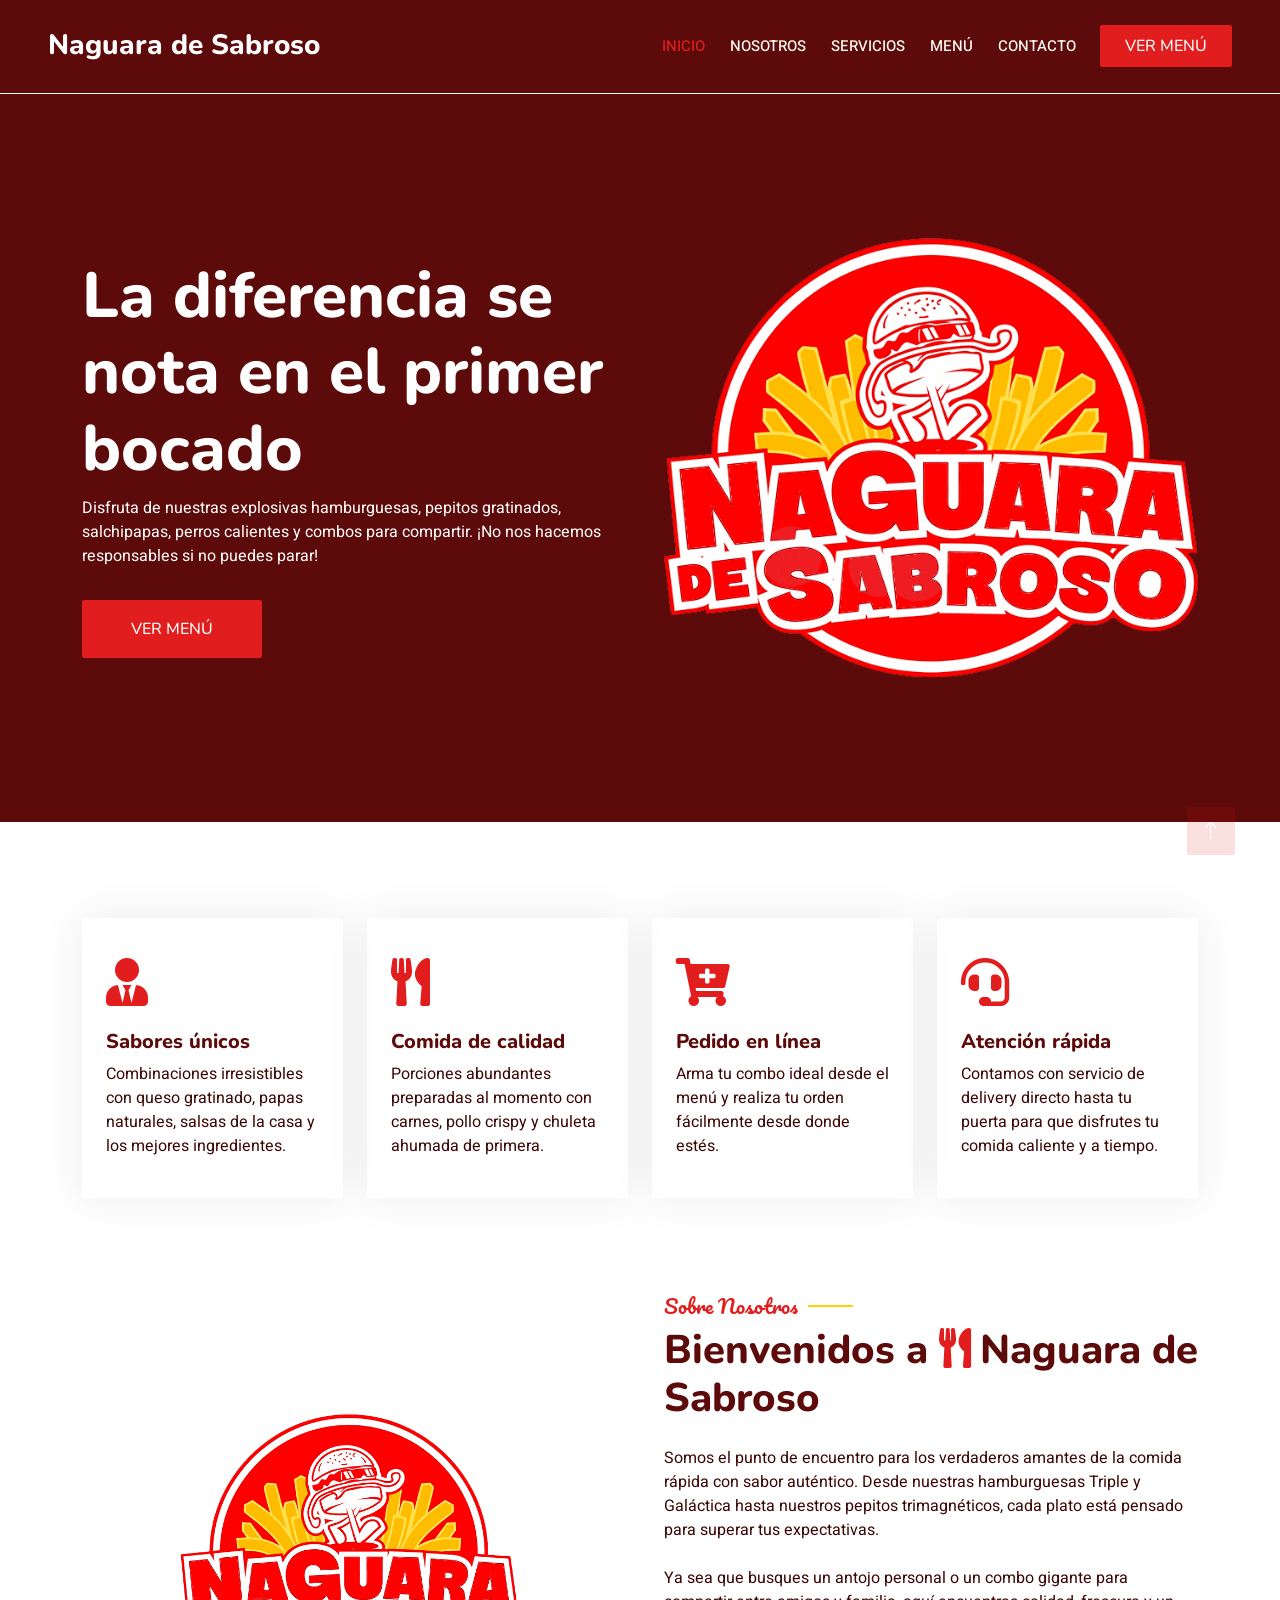
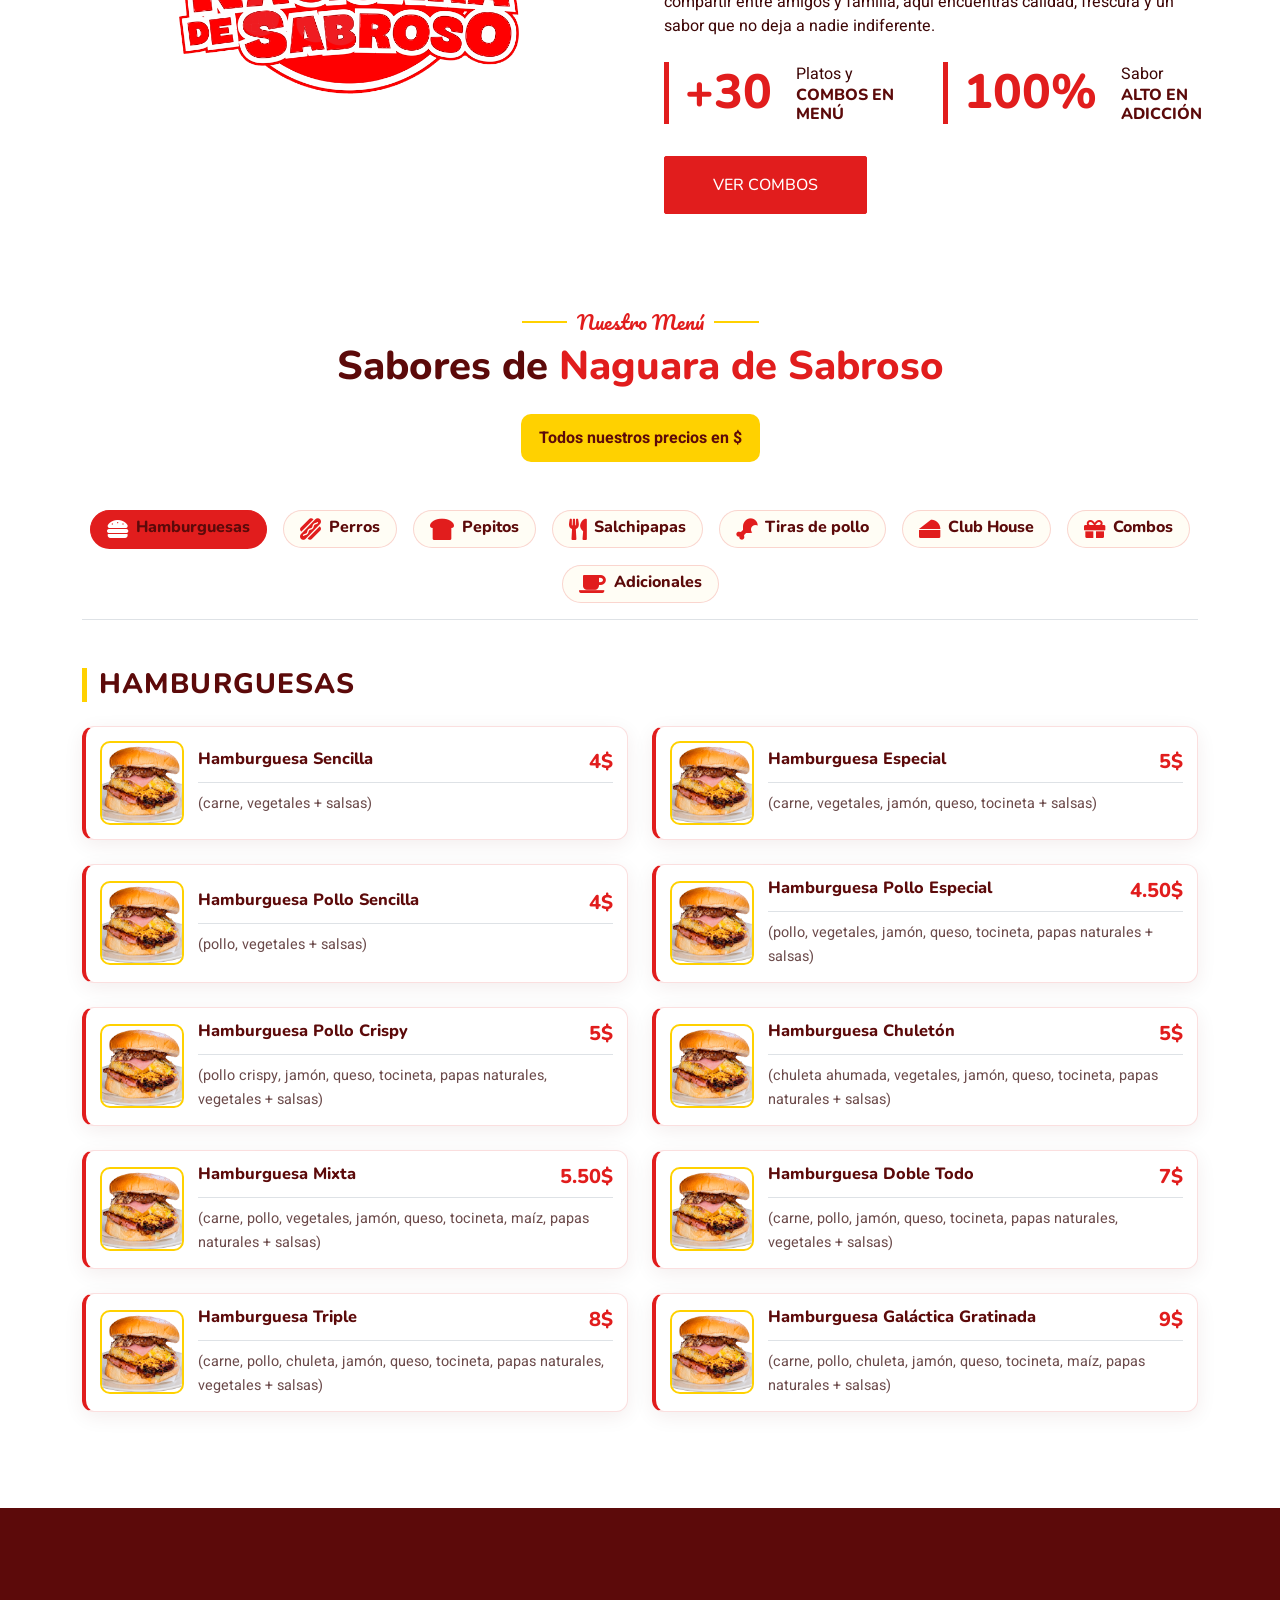
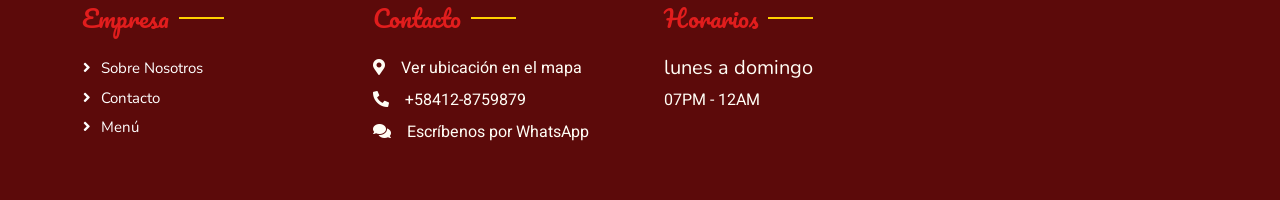
==== commit a1fab9be: "Push" ====
--- a/index.html
+++ b/index.html
@@ -17,7 +17,7 @@
     <link href="https://fonts.googleapis.com/css2?family=Heebo:wght@400;500;600&family=Nunito:wght@600;700;800&family=Pacifico&display=swap" rel="stylesheet">
 
     <!-- Icon Font Stylesheet -->
-    <link href="https://cdnjs.cloudflare.com/ajax/libs/font-awesome/5.10.0/css/all.min.css" rel="stylesheet">
+    <link href="https://cdnjs.cloudflare.com/ajax/libs/font-awesome/5.15.4/css/all.min.css" rel="stylesheet">
     <link href="https://cdn.jsdelivr.net/npm/bootstrap-icons@1.4.1/font/bootstrap-icons.css" rel="stylesheet">
 
     <!-- Libraries Stylesheet -->
@@ -185,16 +185,14 @@
                             <a class="d-flex align-items-center text-start mx-2 menu-tab active" data-bs-toggle="pill" href="#burgers">
                                 <i class="fa fa-hamburger fa-lg text-primary me-2"></i>
                                 <div class="text-start">
-                                    <small class="text-body">Las favoritas</small>
-                                    <h6 class="mt-n1 mb-0">Burgers</h6>
+                                    <h6 class="mt-n1 mb-0">Hamburguesas</h6>
                                 </div>
                             </a>
                         </li>
                         <li class="nav-item">
                             <a class="d-flex align-items-center text-start mx-2 menu-tab" data-bs-toggle="pill" href="#perros">
-                                <i class="fa fa-hot-tub fa-lg text-primary me-2"></i>
+                                <i class="fa fa-hotdog fa-lg text-primary me-2"></i>
                                 <div class="text-start">
-                                    <small class="text-body">Clásicos</small>
                                     <h6 class="mt-n1 mb-0">Perros</h6>
                                 </div>
                             </a>
@@ -203,26 +201,15 @@
                             <a class="d-flex align-items-center text-start mx-2 menu-tab" data-bs-toggle="pill" href="#pepitos">
                                 <i class="fa fa-bread-slice fa-lg text-primary me-2"></i>
                                 <div class="text-start">
-                                    <small class="text-body">Completos</small>
                                     <h6 class="mt-n1 mb-0">Pepitos</h6>
                                 </div>
                             </a>
                         </li>
                         <li class="nav-item">
-                            <a class="d-flex align-items-center text-start mx-2 menu-tab" data-bs-toggle="pill" href="#salchipapas-sencillas">
-                                <i class="fa fa-drumstick-bite fa-lg text-primary me-2"></i>
+                            <a class="d-flex align-items-center text-start mx-2 menu-tab" data-bs-toggle="pill" href="#salchipapas">
+                                <i class="fa fa-utensils fa-lg text-primary me-2"></i>
                                 <div class="text-start">
-                                    <small class="text-body">Para compartir</small>
                                     <h6 class="mt-n1 mb-0">Salchipapas</h6>
-                                </div>
-                            </a>
-                        </li>
-                        <li class="nav-item">
-                            <a class="d-flex align-items-center text-start mx-2 menu-tab" data-bs-toggle="pill" href="#salchipapas-gratinadas">
-                                <i class="fa fa-fire fa-lg text-primary me-2"></i>
-                                <div class="text-start">
-                                    <small class="text-body">Para compartir</small>
-                                    <h6 class="mt-n1 mb-0">Gratinadas</h6>
                                 </div>
                             </a>
                         </li>
@@ -230,16 +217,14 @@
                             <a class="d-flex align-items-center text-start mx-2 menu-tab" data-bs-toggle="pill" href="#tiras-pollo">
                                 <i class="fa fa-drumstick-bite fa-lg text-primary me-2"></i>
                                 <div class="text-start">
-                                    <small class="text-body">Crispy</small>
-                                    <h6 class="mt-n1 mb-0">Tiras</h6>
+                                    <h6 class="mt-n1 mb-0">Tiras de pollo</h6>
                                 </div>
                             </a>
                         </li>
                         <li class="nav-item">
                             <a class="d-flex align-items-center text-start mx-2 menu-tab" data-bs-toggle="pill" href="#club-house">
-                                <i class="fa fa-cutlery fa-lg text-primary me-2"></i>
+                                <i class="fa fa-cheese fa-lg text-primary me-2"></i>
                                 <div class="text-start">
-                                    <small class="text-body">Completo</small>
                                     <h6 class="mt-n1 mb-0">Club House</h6>
                                 </div>
                             </a>
@@ -248,7 +233,6 @@
                             <a class="d-flex align-items-center text-start mx-2 menu-tab" data-bs-toggle="pill" href="#combos">
                                 <i class="fa fa-gift fa-lg text-primary me-2"></i>
                                 <div class="text-start">
-                                    <small class="text-body">Mejor precio</small>
                                     <h6 class="mt-n1 mb-0">Combos</h6>
                                 </div>
                             </a>
@@ -257,7 +241,6 @@
                             <a class="d-flex align-items-center text-start mx-2 menu-tab" data-bs-toggle="pill" href="#adicionales">
                                 <i class="fa fa-coffee fa-lg text-primary me-2"></i>
                                 <div class="text-start">
-                                    <small class="text-body">Agrega a tu pedido</small>
                                     <h6 class="mt-n1 mb-0">Adicionales</h6>
                                 </div>
                             </a>
@@ -265,11 +248,11 @@
                     </ul>
                     <div class="tab-content">
                         <div id="burgers" class="tab-pane fade show p-0 active">
-                            <h3 class="menu-category-title text-start mb-4">BURGERS</h3>
+                            <h3 class="menu-category-title text-start mb-4">HAMBURGUESAS</h3>
                             <div class="row g-4">
                                 <div class="col-lg-6">
                                     <div class="menu-item">
-                                        <img src="img/Hamburguesa.png" alt="Hamburguesa Sencilla" loading="lazy">
+                                        <img src="img/Hamburguesa.png" alt="Hamburguesa Sencilla" class="menu-image" role="button" tabindex="0" data-bs-toggle="modal" data-bs-target="#menuImageModal" loading="lazy">
                                         <div class="w-100 text-start">
                                             <h5 class="d-flex justify-content-between align-items-start border-bottom pb-2 mb-2">
                                                 <span class="menu-name">Hamburguesa Sencilla</span>
@@ -281,7 +264,7 @@
                                 </div>
                                 <div class="col-lg-6">
                                     <div class="menu-item">
-                                        <img src="img/Hamburguesa.png" alt="Hamburguesa Especial" loading="lazy">
+                                        <img src="img/Hamburguesa.png" alt="Hamburguesa Especial" class="menu-image" role="button" tabindex="0" data-bs-toggle="modal" data-bs-target="#menuImageModal" loading="lazy">
                                         <div class="w-100 text-start">
                                             <h5 class="d-flex justify-content-between align-items-start border-bottom pb-2 mb-2">
                                                 <span class="menu-name">Hamburguesa Especial</span>
@@ -293,7 +276,7 @@
                                 </div>
                                 <div class="col-lg-6">
                                     <div class="menu-item">
-                                        <img src="img/Hamburguesa.png" alt="Hamburguesa Pollo Sencilla" loading="lazy">
+                                        <img src="img/Hamburguesa.png" alt="Hamburguesa Pollo Sencilla" class="menu-image" role="button" tabindex="0" data-bs-toggle="modal" data-bs-target="#menuImageModal" loading="lazy">
                                         <div class="w-100 text-start">
                                             <h5 class="d-flex justify-content-between align-items-start border-bottom pb-2 mb-2">
                                                 <span class="menu-name">Hamburguesa Pollo Sencilla</span>
@@ -305,7 +288,7 @@
                                 </div>
                                 <div class="col-lg-6">
                                     <div class="menu-item">
-                                        <img src="img/Hamburguesa.png" alt="Hamburguesa Pollo Especial" loading="lazy">
+                                        <img src="img/Hamburguesa.png" alt="Hamburguesa Pollo Especial" class="menu-image" role="button" tabindex="0" data-bs-toggle="modal" data-bs-target="#menuImageModal" loading="lazy">
                                         <div class="w-100 text-start">
                                             <h5 class="d-flex justify-content-between align-items-start border-bottom pb-2 mb-2">
                                                 <span class="menu-name">Hamburguesa Pollo Especial</span>
@@ -317,7 +300,7 @@
                                 </div>
                                 <div class="col-lg-6">
                                     <div class="menu-item">
-                                        <img src="img/Hamburguesa.png" alt="Hamburguesa Pollo Crispy" loading="lazy">
+                                        <img src="img/Hamburguesa.png" alt="Hamburguesa Pollo Crispy" class="menu-image" role="button" tabindex="0" data-bs-toggle="modal" data-bs-target="#menuImageModal" loading="lazy">
                                         <div class="w-100 text-start">
                                             <h5 class="d-flex justify-content-between align-items-start border-bottom pb-2 mb-2">
                                                 <span class="menu-name">Hamburguesa Pollo Crispy</span>
@@ -329,7 +312,7 @@
                                 </div>
                                 <div class="col-lg-6">
                                     <div class="menu-item">
-                                        <img src="img/Hamburguesa.png" alt="Hamburguesa Chuletón" loading="lazy">
+                                        <img src="img/Hamburguesa.png" alt="Hamburguesa Chuletón" class="menu-image" role="button" tabindex="0" data-bs-toggle="modal" data-bs-target="#menuImageModal" loading="lazy">
                                         <div class="w-100 text-start">
                                             <h5 class="d-flex justify-content-between align-items-start border-bottom pb-2 mb-2">
                                                 <span class="menu-name">Hamburguesa Chuletón</span>
@@ -341,7 +324,7 @@
                                 </div>
                                 <div class="col-lg-6">
                                     <div class="menu-item">
-                                        <img src="img/Hamburguesa.png" alt="Hamburguesa Mixta" loading="lazy">
+                                        <img src="img/Hamburguesa.png" alt="Hamburguesa Mixta" class="menu-image" role="button" tabindex="0" data-bs-toggle="modal" data-bs-target="#menuImageModal" loading="lazy">
                                         <div class="w-100 text-start">
                                             <h5 class="d-flex justify-content-between align-items-start border-bottom pb-2 mb-2">
                                                 <span class="menu-name">Hamburguesa Mixta</span>
@@ -353,7 +336,7 @@
                                 </div>
                                 <div class="col-lg-6">
                                     <div class="menu-item">
-                                        <img src="img/Hamburguesa.png" alt="Hamburguesa Doble Todo" loading="lazy">
+                                        <img src="img/Hamburguesa.png" alt="Hamburguesa Doble Todo" class="menu-image" role="button" tabindex="0" data-bs-toggle="modal" data-bs-target="#menuImageModal" loading="lazy">
                                         <div class="w-100 text-start">
                                             <h5 class="d-flex justify-content-between align-items-start border-bottom pb-2 mb-2">
                                                 <span class="menu-name">Hamburguesa Doble Todo</span>
@@ -365,7 +348,7 @@
                                 </div>
                                 <div class="col-lg-6">
                                     <div class="menu-item">
-                                        <img src="img/Hamburguesa.png" alt="Hamburguesa Triple" loading="lazy">
+                                        <img src="img/Hamburguesa.png" alt="Hamburguesa Triple" class="menu-image" role="button" tabindex="0" data-bs-toggle="modal" data-bs-target="#menuImageModal" loading="lazy">
                                         <div class="w-100 text-start">
                                             <h5 class="d-flex justify-content-between align-items-start border-bottom pb-2 mb-2">
                                                 <span class="menu-name">Hamburguesa Triple</span>
@@ -377,7 +360,7 @@
                                 </div>
                                 <div class="col-lg-6">
                                     <div class="menu-item">
-                                        <img src="img/Hamburguesa.png" alt="Hamburguesa Galáctica Gratinada" loading="lazy">
+                                        <img src="img/Hamburguesa.png" alt="Hamburguesa Galáctica Gratinada" class="menu-image" role="button" tabindex="0" data-bs-toggle="modal" data-bs-target="#menuImageModal" loading="lazy">
                                         <div class="w-100 text-start">
                                             <h5 class="d-flex justify-content-between align-items-start border-bottom pb-2 mb-2">
                                                 <span class="menu-name">Hamburguesa Galáctica Gratinada</span>
@@ -394,7 +377,7 @@
                             <div class="row g-4">
                                 <div class="col-lg-6">
                                     <div class="menu-item">
-                                        <img src="img/PerroCaliente.png" alt="Perros Calientes 2 Grandes" loading="lazy">
+                                        <img src="img/PerroCaliente.png" alt="Perros Calientes 2 Grandes" class="menu-image" role="button" tabindex="0" data-bs-toggle="modal" data-bs-target="#menuImageModal" loading="lazy">
                                         <div class="w-100 text-start">
                                             <h5 class="d-flex justify-content-between align-items-start border-bottom pb-2 mb-2">
                                                 <span class="menu-name">Perros Calientes 2 Grandes</span>
@@ -406,7 +389,7 @@
                                 </div>
                                 <div class="col-lg-6">
                                     <div class="menu-item">
-                                        <img src="img/PerroCaliente.png" alt="Perro con Papas Naturales" loading="lazy">
+                                        <img src="img/PerroCaliente.png" alt="Perro con Papas Naturales" class="menu-image" role="button" tabindex="0" data-bs-toggle="modal" data-bs-target="#menuImageModal" loading="lazy">
                                         <div class="w-100 text-start">
                                             <h5 class="d-flex justify-content-between align-items-start border-bottom pb-2 mb-2">
                                                 <span class="menu-name">Perro con Papas Naturales</span>
@@ -418,7 +401,7 @@
                                 </div>
                                 <div class="col-lg-6">
                                     <div class="menu-item">
-                                        <img src="img/PerroCaliente.png" alt="Perro Trimagnético" loading="lazy">
+                                        <img src="img/PerroCaliente.png" alt="Perro Trimagnético" class="menu-image" role="button" tabindex="0" data-bs-toggle="modal" data-bs-target="#menuImageModal" loading="lazy">
                                         <div class="w-100 text-start">
                                             <h5 class="d-flex justify-content-between align-items-start border-bottom pb-2 mb-2">
                                                 <span class="menu-name">Perro Trimagnético</span>
@@ -430,7 +413,7 @@
                                 </div>
                                 <div class="col-lg-6">
                                     <div class="menu-item">
-                                        <img src="img/PerroCaliente.png" alt="Pepiperro" loading="lazy">
+                                        <img src="img/PerroCaliente.png" alt="Pepiperro" class="menu-image" role="button" tabindex="0" data-bs-toggle="modal" data-bs-target="#menuImageModal" loading="lazy">
                                         <div class="w-100 text-start">
                                             <h5 class="d-flex justify-content-between align-items-start border-bottom pb-2 mb-2">
                                                 <span class="menu-name">Pepiperro</span>
@@ -447,7 +430,7 @@
                             <div class="row g-4">
                                 <div class="col-lg-6">
                                     <div class="menu-item">
-                                        <img src="img/ClubHouse.png" alt="Pepito Sencillo" loading="lazy">
+                                        <img src="img/Pepito.jpg" alt="Pepito Sencillo" class="menu-image" role="button" tabindex="0" data-bs-toggle="modal" data-bs-target="#menuImageModal" loading="lazy">
                                         <div class="w-100 text-start">
                                             <h5 class="d-flex justify-content-between align-items-start border-bottom pb-2 mb-2">
                                                 <span class="menu-name">Pepito Sencillo</span>
@@ -459,7 +442,7 @@
                                 </div>
                                 <div class="col-lg-6">
                                     <div class="menu-item">
-                                        <img src="img/ClubHouse.png" alt="Pepito Gratinado Pequeño" loading="lazy">
+                                        <img src="img/Pepito.jpg" alt="Pepito Gratinado Pequeño" class="menu-image" role="button" tabindex="0" data-bs-toggle="modal" data-bs-target="#menuImageModal" loading="lazy">
                                         <div class="w-100 text-start">
                                             <h5 class="d-flex justify-content-between align-items-start border-bottom pb-2 mb-2">
                                                 <span class="menu-name">Pepito Gratinado Pequeño</span>
@@ -471,7 +454,7 @@
                                 </div>
                                 <div class="col-lg-6">
                                     <div class="menu-item">
-                                        <img src="img/ClubHouse.png" alt="Pepito Trifásico" loading="lazy">
+                                        <img src="img/Pepito.jpg" alt="Pepito Trifásico" class="menu-image" role="button" tabindex="0" data-bs-toggle="modal" data-bs-target="#menuImageModal" loading="lazy">
                                         <div class="w-100 text-start">
                                             <h5 class="d-flex justify-content-between align-items-start border-bottom pb-2 mb-2">
                                                 <span class="menu-name">Pepito Trifásico</span>
@@ -483,7 +466,7 @@
                                 </div>
                                 <div class="col-lg-6">
                                     <div class="menu-item">
-                                        <img src="img/ClubHouse.png" alt="Pepito Trimagnético Gratinado Grande" loading="lazy">
+                                        <img src="img/Pepito.jpg" alt="Pepito Trimagnético Gratinado Grande" class="menu-image" role="button" tabindex="0" data-bs-toggle="modal" data-bs-target="#menuImageModal" loading="lazy">
                                         <div class="w-100 text-start">
                                             <h5 class="d-flex justify-content-between align-items-start border-bottom pb-2 mb-2">
                                                 <span class="menu-name">Pepito Trimagnético Gratinado Grande</span>
@@ -495,12 +478,12 @@
                                 </div>
                             </div>
                         </div>
-                        <div id="salchipapas-sencillas" class="tab-pane fade p-0">
+                        <div id="salchipapas" class="tab-pane fade p-0">
                             <h3 class="menu-category-title text-start mb-4">SALCHIPAPAS SENCILLAS</h3>
                             <div class="row g-4">
                                 <div class="col-lg-6">
                                     <div class="menu-item">
-                                        <img src="img/salchipapa.png" alt="Salchipapa Sencilla 1 Persona (Opción 1)" loading="lazy">
+                                        <img src="img/salchipapa.png" alt="Salchipapa Sencilla 1 Persona (Opción 1)" class="menu-image" role="button" tabindex="0" data-bs-toggle="modal" data-bs-target="#menuImageModal" loading="lazy">
                                         <div class="w-100 text-start">
                                             <h5 class="d-flex justify-content-between align-items-start border-bottom pb-2 mb-2">
                                                 <span class="menu-name">Salchipapa Sencilla 1 Persona (Opción 1)</span>
@@ -512,7 +495,7 @@
                                 </div>
                                 <div class="col-lg-6">
                                     <div class="menu-item">
-                                        <img src="img/salchipapa.png" alt="Salchipapa Sencilla 1 Persona (Opción 2)" loading="lazy">
+                                        <img src="img/salchipapa.png" alt="Salchipapa Sencilla 1 Persona (Opción 2)" class="menu-image" role="button" tabindex="0" data-bs-toggle="modal" data-bs-target="#menuImageModal" loading="lazy">
                                         <div class="w-100 text-start">
                                             <h5 class="d-flex justify-content-between align-items-start border-bottom pb-2 mb-2">
                                                 <span class="menu-name">Salchipapa Sencilla 1 Persona (Opción 2)</span>
@@ -523,13 +506,11 @@
                                     </div>
                                 </div>
                             </div>
-                        </div>
-                        <div id="salchipapas-gratinadas" class="tab-pane fade p-0">
-                            <h3 class="menu-category-title text-start mb-4">SALCHIPAPAS GRATINADAS</h3>
+                            <h3 class="menu-category-title text-start mb-4 mt-5">SALCHIPAPAS GRATINADAS</h3>
                             <div class="row g-4">
                                 <div class="col-lg-6">
                                     <div class="menu-item">
-                                        <img src="img/salchipapa.png" alt="Salchipapa Gratinada 2 Personas" loading="lazy">
+                                        <img src="img/Salchipapagratinada.jpg" alt="Salchipapa Gratinada 2 Personas" class="menu-image" role="button" tabindex="0" data-bs-toggle="modal" data-bs-target="#menuImageModal" loading="lazy">
                                         <div class="w-100 text-start">
                                             <h5 class="d-flex justify-content-between align-items-start border-bottom pb-2 mb-2">
                                                 <span class="menu-name">Salchipapa Gratinada 2 Personas</span>
@@ -541,7 +522,7 @@
                                 </div>
                                 <div class="col-lg-6">
                                     <div class="menu-item">
-                                        <img src="img/salchipapa.png" alt="Salchipapa Gratinada 4 Personas" loading="lazy">
+                                        <img src="img/Salchipapagratinada.jpg" alt="Salchipapa Gratinada 4 Personas" class="menu-image" role="button" tabindex="0" data-bs-toggle="modal" data-bs-target="#menuImageModal" loading="lazy">
                                         <div class="w-100 text-start">
                                             <h5 class="d-flex justify-content-between align-items-start border-bottom pb-2 mb-2">
                                                 <span class="menu-name">Salchipapa Gratinada 4 Personas</span>
@@ -553,7 +534,7 @@
                                 </div>
                                 <div class="col-lg-6">
                                     <div class="menu-item">
-                                        <img src="img/salchipapa.png" alt="Salchipapa Gratinada 7 Personas" loading="lazy">
+                                        <img src="img/Salchipapagratinada.jpg" alt="Salchipapa Gratinada 7 Personas" class="menu-image" role="button" tabindex="0" data-bs-toggle="modal" data-bs-target="#menuImageModal" loading="lazy">
                                         <div class="w-100 text-start">
                                             <h5 class="d-flex justify-content-between align-items-start border-bottom pb-2 mb-2">
                                                 <span class="menu-name">Salchipapa Gratinada 7 Personas</span>
@@ -570,7 +551,7 @@
                             <div class="row g-4">
                                 <div class="col-lg-6">
                                     <div class="menu-item">
-                                        <img src="img/Hamburguesa.png" alt="Tiras de Pollo 2 Personas" loading="lazy">
+                                        <img src="img/tiras de pollo.jpg" alt="Tiras de Pollo 2 Personas" class="menu-image" role="button" tabindex="0" data-bs-toggle="modal" data-bs-target="#menuImageModal" loading="lazy">
                                         <div class="w-100 text-start">
                                             <h5 class="d-flex justify-content-between align-items-start border-bottom pb-2 mb-2">
                                                 <span class="menu-name">Tiras de Pollo 2 Personas</span>
@@ -582,7 +563,7 @@
                                 </div>
                                 <div class="col-lg-6">
                                     <div class="menu-item">
-                                        <img src="img/Hamburguesa.png" alt="Tiras de Pollo 3 Personas" loading="lazy">
+                                        <img src="img/tiras de pollo.jpg" alt="Tiras de Pollo 3 Personas" class="menu-image" role="button" tabindex="0" data-bs-toggle="modal" data-bs-target="#menuImageModal" loading="lazy">
                                         <div class="w-100 text-start">
                                             <h5 class="d-flex justify-content-between align-items-start border-bottom pb-2 mb-2">
                                                 <span class="menu-name">Tiras de Pollo 3 Personas</span>
@@ -594,7 +575,7 @@
                                 </div>
                                 <div class="col-lg-6">
                                     <div class="menu-item">
-                                        <img src="img/Hamburguesa.png" alt="Tiras de Pollo 4 Personas" loading="lazy">
+                                        <img src="img/tiras de pollo.jpg" alt="Tiras de Pollo 4 Personas" class="menu-image" role="button" tabindex="0" data-bs-toggle="modal" data-bs-target="#menuImageModal" loading="lazy">
                                         <div class="w-100 text-start">
                                             <h5 class="d-flex justify-content-between align-items-start border-bottom pb-2 mb-2">
                                                 <span class="menu-name">Tiras de Pollo 4 Personas</span>
@@ -606,7 +587,7 @@
                                 </div>
                                 <div class="col-lg-6">
                                     <div class="menu-item">
-                                        <img src="img/Hamburguesa.png" alt="Tiras de Pollo 6 Personas" loading="lazy">
+                                        <img src="img/tiras de pollo.jpg" alt="Tiras de Pollo 6 Personas" class="menu-image" role="button" tabindex="0" data-bs-toggle="modal" data-bs-target="#menuImageModal" loading="lazy">
                                         <div class="w-100 text-start">
                                             <h5 class="d-flex justify-content-between align-items-start border-bottom pb-2 mb-2">
                                                 <span class="menu-name">Tiras de Pollo 6 Personas</span>
@@ -623,7 +604,7 @@
                             <div class="row g-4">
                                 <div class="col-lg-6">
                                     <div class="menu-item">
-                                        <img src="img/ClubHouse.png" alt="Club House Normal" loading="lazy">
+                                        <img src="img/ClubHouse.png" alt="Club House Normal" class="menu-image" role="button" tabindex="0" data-bs-toggle="modal" data-bs-target="#menuImageModal" loading="lazy">
                                         <div class="w-100 text-start">
                                             <h5 class="d-flex justify-content-between align-items-start border-bottom pb-2 mb-2">
                                                 <span class="menu-name">Club House Normal</span>
@@ -635,7 +616,7 @@
                                 </div>
                                 <div class="col-lg-6">
                                     <div class="menu-item">
-                                        <img src="img/ClubHouse.png" alt="Club House Especial + Refresco 1L" loading="lazy">
+                                        <img src="img/ClubHouse.png" alt="Club House Especial + Refresco 1L" class="menu-image" role="button" tabindex="0" data-bs-toggle="modal" data-bs-target="#menuImageModal" loading="lazy">
                                         <div class="w-100 text-start">
                                             <h5 class="d-flex justify-content-between align-items-start border-bottom pb-2 mb-2">
                                                 <span class="menu-name">Club House Especial + Refresco 1L</span>
@@ -652,7 +633,7 @@
                             <div class="row g-4">
                                 <div class="col-lg-6">
                                     <div class="menu-item">
-                                        <img src="img/Hamburguesa.png" alt="Combo 3 Burgers" loading="lazy">
+                                        <img src="img/Combo3hamburguesas.jpg" alt="Combo 3 Burgers" class="menu-image" role="button" tabindex="0" data-bs-toggle="modal" data-bs-target="#menuImageModal" loading="lazy">
                                         <div class="w-100 text-start">
                                             <h5 class="d-flex justify-content-between align-items-start border-bottom pb-2 mb-2">
                                                 <span class="menu-name">Combo 3 Burgers</span>
@@ -664,7 +645,7 @@
                                 </div>
                                 <div class="col-lg-6">
                                     <div class="menu-item">
-                                        <img src="img/Hamburguesa.png" alt="Combo 6 Burgers de Pollo + Papas Naturales y Refresco de Litro" loading="lazy">
+                                        <img src="img/Combo6hamburguesas.jpg" alt="Combo 6 Burgers de Pollo + Papas Naturales y Refresco de Litro" class="menu-image" role="button" tabindex="0" data-bs-toggle="modal" data-bs-target="#menuImageModal" loading="lazy">
                                         <div class="w-100 text-start">
                                             <h5 class="d-flex justify-content-between align-items-start border-bottom pb-2 mb-2">
                                                 <span class="menu-name">Combo 6 Burgers de Pollo + Papas Naturales y Refresco de Litro</span>
@@ -676,7 +657,7 @@
                                 </div>
                                 <div class="col-lg-6">
                                     <div class="menu-item">
-                                        <img src="img/Hamburguesa.png" alt="Combo 3 Pepitos Mixto + Papas Naturales y Refresco de Litro" loading="lazy">
+                                        <img src="img/Combo3pepitosMixtos.jpg" alt="Combo 3 Pepitos Mixto + Papas Naturales y Refresco de Litro" class="menu-image" role="button" tabindex="0" data-bs-toggle="modal" data-bs-target="#menuImageModal" loading="lazy">
                                         <div class="w-100 text-start">
                                             <h5 class="d-flex justify-content-between align-items-start border-bottom pb-2 mb-2">
                                                 <span class="menu-name">Combo 3 Pepitos Mixto + Papas Naturales y Refresco de Litro</span>
@@ -688,7 +669,7 @@
                                 </div>
                                 <div class="col-lg-6">
                                     <div class="menu-item">
-                                        <img src="img/Hamburguesa.png" alt="Combo 3 Pepitos Gratinados + Papas Naturales y Refresco de Litro" loading="lazy">
+                                        <img src="img/Pepito.jpg" alt="Combo 3 Pepitos Gratinados + Papas Naturales y Refresco de Litro" class="menu-image" role="button" tabindex="0" data-bs-toggle="modal" data-bs-target="#menuImageModal" loading="lazy">
                                         <div class="w-100 text-start">
                                             <h5 class="d-flex justify-content-between align-items-start border-bottom pb-2 mb-2">
                                                 <span class="menu-name">Combo 3 Pepitos Gratinados + Papas Naturales y Refresco de Litro</span>
@@ -700,7 +681,7 @@
                                 </div>
                                 <div class="col-lg-6">
                                     <div class="menu-item">
-                                        <img src="img/Hamburguesa.png" alt="Combo 3 Perros + 3 Burgers y Refresco de Litro" loading="lazy">
+                                        <img src="img/PerroCaliente.png" alt="Combo 3 Perros + 3 Burgers y Refresco de Litro" class="menu-image" role="button" tabindex="0" data-bs-toggle="modal" data-bs-target="#menuImageModal" loading="lazy">
                                         <div class="w-100 text-start">
                                             <h5 class="d-flex justify-content-between align-items-start border-bottom pb-2 mb-2">
                                                 <span class="menu-name">Combo 3 Perros + 3 Burgers y Refresco de Litro</span>
@@ -717,7 +698,7 @@
                             <div class="row g-4">
                                 <div class="col-lg-6">
                                     <div class="menu-item">
-                                        <img src="img/naguara-e-sabroso-logo.png" alt="Refresco 1L" loading="lazy">
+                                        <img src="img/refrescos.jpg" alt="Refresco 1L" class="menu-image" role="button" tabindex="0" data-bs-toggle="modal" data-bs-target="#menuImageModal" loading="lazy">
                                         <div class="w-100 text-start">
                                             <h5 class="d-flex justify-content-between align-items-start border-bottom pb-2 mb-2">
                                                 <span class="menu-name">Refresco 1L</span>
@@ -729,7 +710,7 @@
                                 </div>
                                 <div class="col-lg-6">
                                     <div class="menu-item">
-                                        <img src="img/naguara-e-sabroso-logo.png" alt="Refresco 1.5L" loading="lazy">
+                                        <img src="img/refrescos.jpg" alt="Refresco 1.5L" class="menu-image" role="button" tabindex="0" data-bs-toggle="modal" data-bs-target="#menuImageModal" loading="lazy">
                                         <div class="w-100 text-start">
                                             <h5 class="d-flex justify-content-between align-items-start border-bottom pb-2 mb-2">
                                                 <span class="menu-name">Refresco 1.5L</span>
@@ -741,7 +722,7 @@
                                 </div>
                                 <div class="col-lg-6">
                                     <div class="menu-item">
-                                        <img src="img/naguara-e-sabroso-logo.png" alt="Ración de Papas" loading="lazy">
+                                        <img src="img/racion de papas.jpg" alt="Ración de Papas" class="menu-image" role="button" tabindex="0" data-bs-toggle="modal" data-bs-target="#menuImageModal" loading="lazy">
                                         <div class="w-100 text-start">
                                             <h5 class="d-flex justify-content-between align-items-start border-bottom pb-2 mb-2">
                                                 <span class="menu-name">Ración de Papas</span>
@@ -784,21 +765,10 @@
                     </div>
                     <div class="col-lg-3 col-md-6">
                         <h4 class="section-title ff-secondary text-start text-primary fw-normal mb-4">Horarios</h4>
-                        <h5 class="text-light fw-normal">Todos los días</h5>
+                        <h5 class="text-light fw-normal">lunes a domingo</h5>
                         <p>07PM - 12AM</p>
                     </div>
 
-                </div>
-            </div>
-            <div class="container">
-                <div class="copyright">
-                    <div class="row">
-                        <div class="col-md-6 text-center text-md-start mb-3 mb-md-0">
-                            &copy; Naguara de Sabroso, Todos los derechos reservados.
-                            Diseñado por <a class="border-bottom" href="https://htmlcodex.com">HTML Codex</a><br><br>
-                            Distribuido por <a class="border-bottom" href="https://themewagon.com" target="_blank">ThemeWagon</a>
-                        </div>
-                    </div>
                 </div>
             </div>
         </div>
@@ -809,6 +779,29 @@
         <a href="#" class="btn btn-lg btn-primary btn-lg-square back-to-top"><i class="bi bi-arrow-up"></i></a>
     </div>
 
+    <!-- Menu Image Modal -->
+    <div class="modal fade" id="menuImageModal" tabindex="-1" aria-labelledby="menuImageModalName" aria-hidden="true">
+        <div class="modal-dialog modal-lg modal-dialog-centered">
+            <div class="modal-content">
+                <div class="modal-header border-0 justify-content-end">
+                    <button type="button" class="btn-close" data-bs-dismiss="modal" aria-label="Cerrar"></button>
+                </div>
+                <div class="modal-body">
+                    <div class="row g-4 align-items-center">
+                        <div class="col-md-6 text-center">
+                            <img id="menuImageModalImg" class="img-fluid rounded" alt="">
+                        </div>
+                        <div class="col-md-6">
+                            <h4 class="text-primary mb-3" id="menuImageModalName"></h4>
+                            <p class="fw-bold mb-1">Descripción:</p>
+                            <p class="mb-3 fs-5" id="menuImageModalDesc"></p>
+                            <h5 class="text-primary mb-0"><span class="fw-normal">Precio:</span> <span id="menuImageModalPrice" class="fw-bold"></span></h5>
+                        </div>
+                    </div>
+                </div>
+            </div>
+        </div>
+    </div>
     <!-- JavaScript Libraries -->
     <script src="https://code.jquery.com/jquery-3.4.1.min.js"></script>
     <script src="https://cdn.jsdelivr.net/npm/bootstrap@5.0.0/dist/js/bootstrap.bundle.min.js"></script>
--- a/css/style.css
+++ b/css/style.css
@@ -95,10 +95,6 @@
     transition: .5s;
 }
 
-.sticky-top.navbar-dark .navbar-nav .nav-link {
-    padding: 20px 0;
-}
-
 .navbar-dark .navbar-nav .nav-link:hover,
 .navbar-dark .navbar-nav .nav-link.active {
     color: var(--primary) !important;
@@ -109,22 +105,13 @@
     transition: .5s;
 }
 
-.sticky-top.navbar-dark .navbar-brand img {
-    max-height: 45px;
-}
-
 @media (max-width: 991.98px) {
-    .sticky-top.navbar-dark {
-        position: relative;
-    }
-
     .navbar-dark .navbar-collapse {
         margin-top: 15px;
         border-top: 1px solid rgba(255, 255, 255, .1)
     }
 
-    .navbar-dark .navbar-nav .nav-link,
-    .sticky-top.navbar-dark .navbar-nav .nav-link {
+    .navbar-dark .navbar-nav .nav-link {
         padding: 10px 0;
         margin-left: 0;
     }
@@ -135,17 +122,16 @@
 }
 
 @media (min-width: 992px) {
+    body {
+        padding-top: 94px;
+    }
+
     .navbar-dark {
-        position: absolute;
+        position: fixed;
         width: 100%;
         top: 0;
         left: 0;
         z-index: 999;
-        background: transparent !important;
-    }
-    
-    .sticky-top.navbar-dark {
-        position: fixed;
         background: var(--dark) !important;
     }
 }
@@ -672,4 +658,18 @@
         flex-direction: column;
         align-items: flex-start;
     }
+}
+/*** Menu image modal ***/
+.menu-item img {
+    cursor: zoom-in;
+}
+
+.menu-image:focus-visible {
+    outline: 3px solid var(--accent);
+    outline-offset: 2px;
+}
+
+#menuImageModalImg {
+    max-height: 70vh;
+    object-fit: contain;
 }
